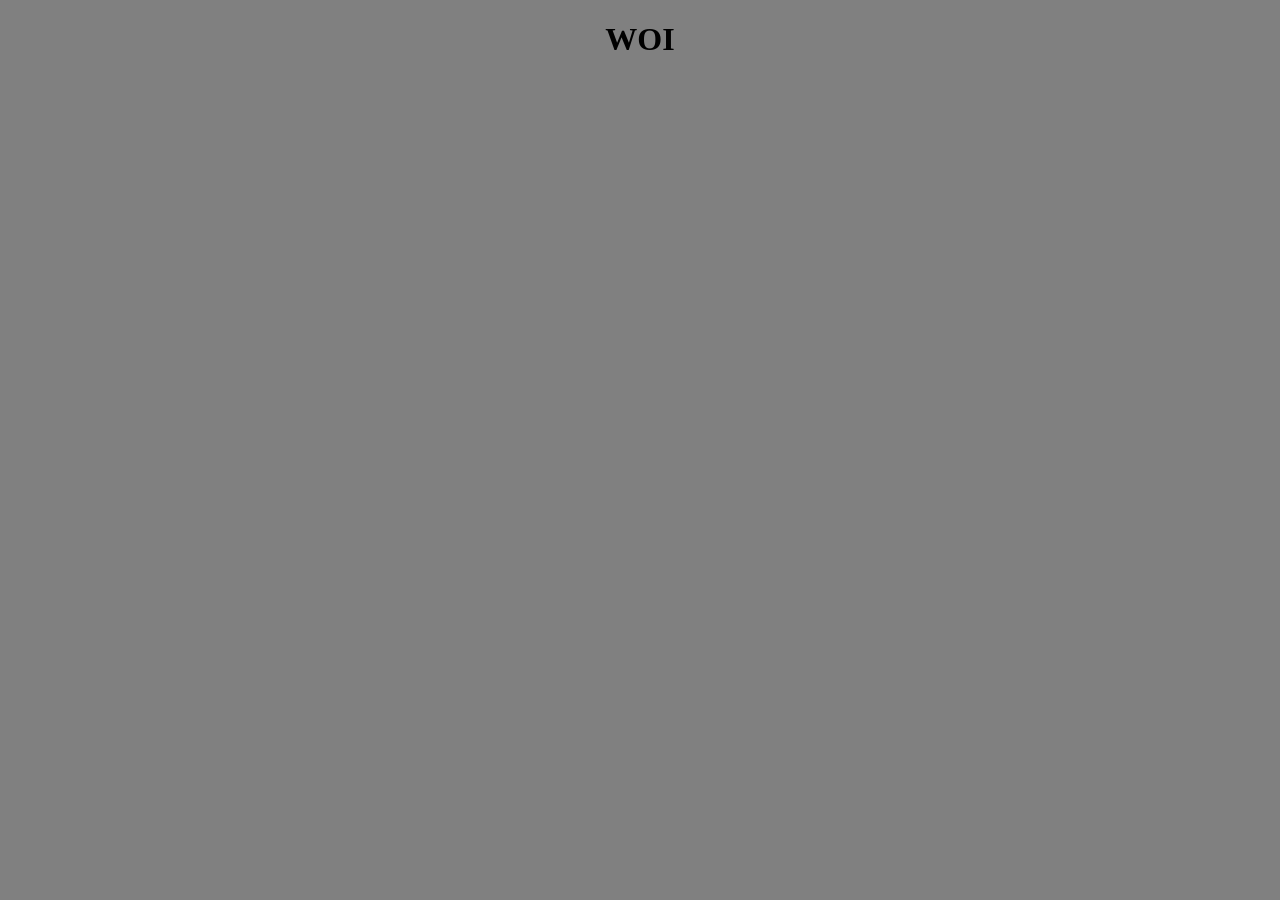
==== index.html @ d5051e09 "Pertama" ====
<!DOCTYPE html>
<html lang="en">
<head>
    <meta charset="UTF-8">
    <meta name="viewport" content="width=device-width, initial-scale=1.0">
    <title>Go-Blog</title>
    <link rel="stylesheet" type="text/css" href="style.css">
</head>
<body>
    <h1>WOI</h1>
</body>
</html>
---- style.css ----
body{
    background-color: grey;
    text-align: center;
}
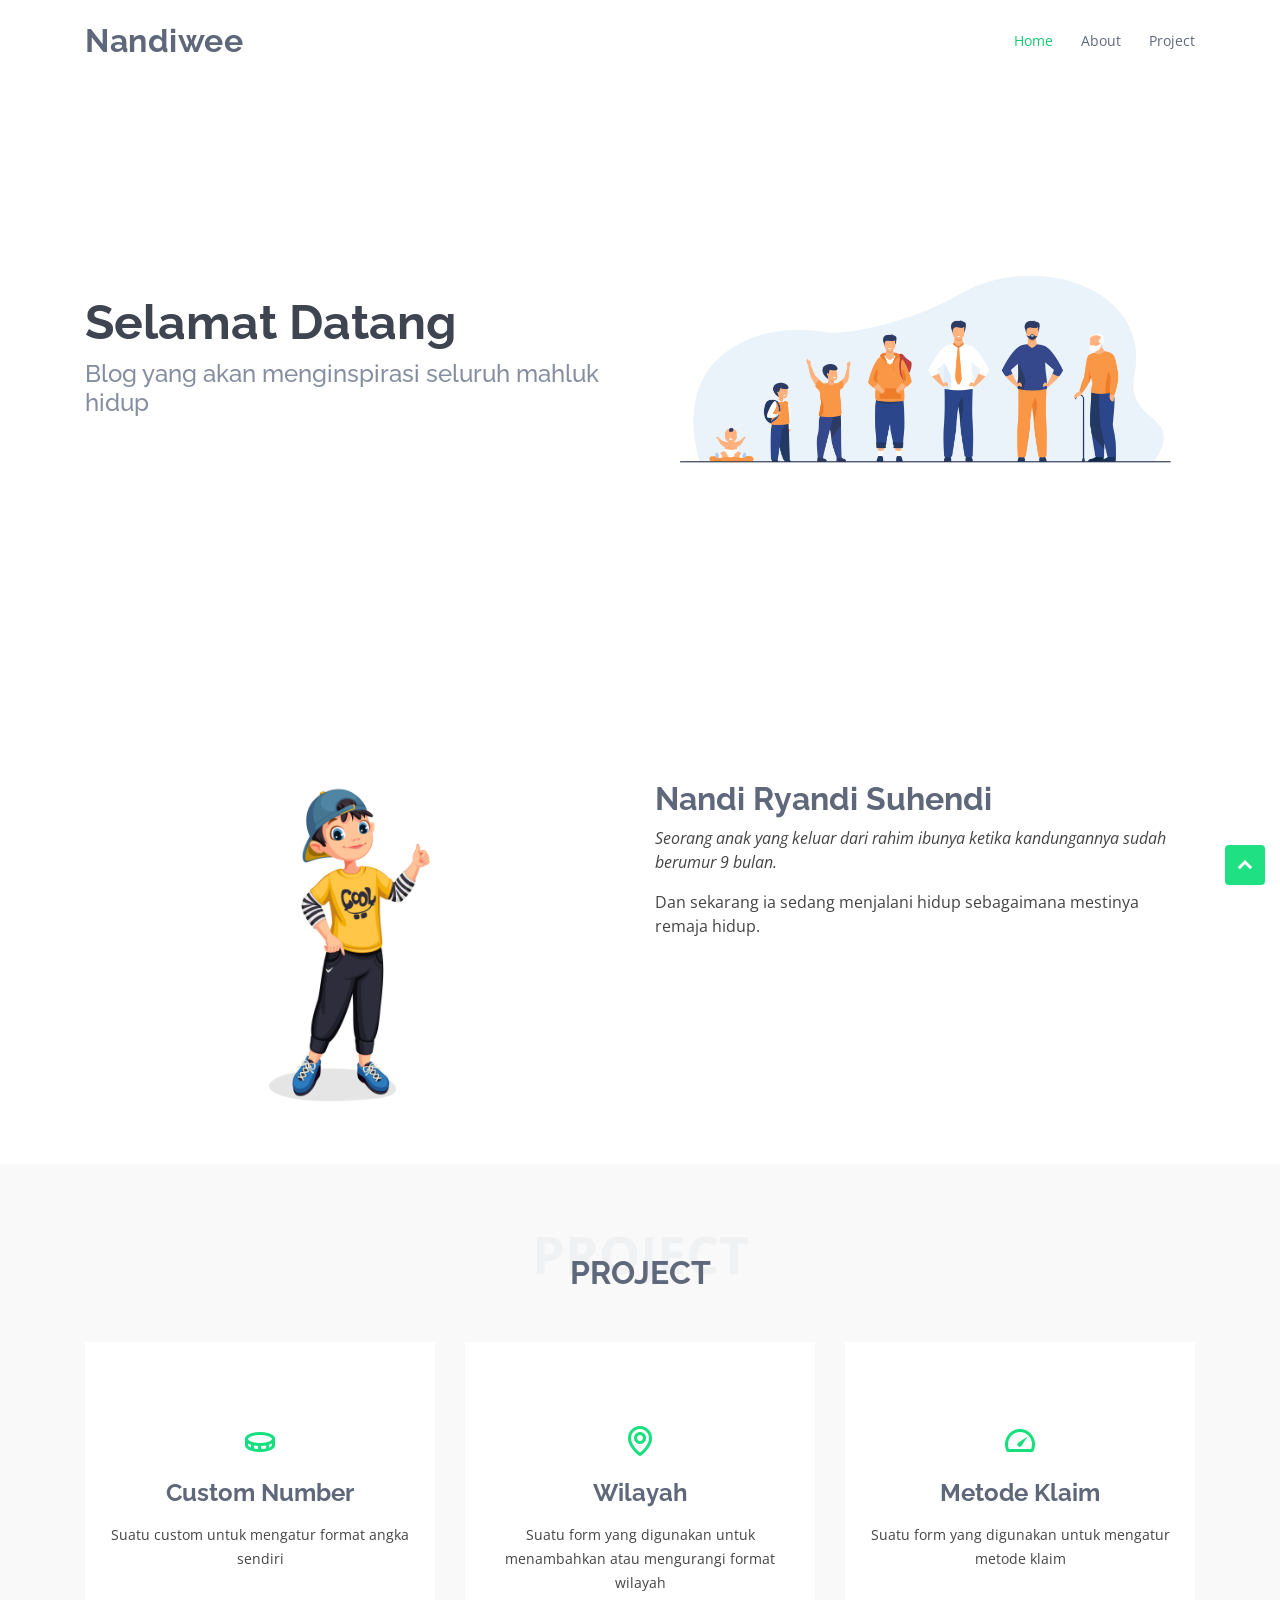
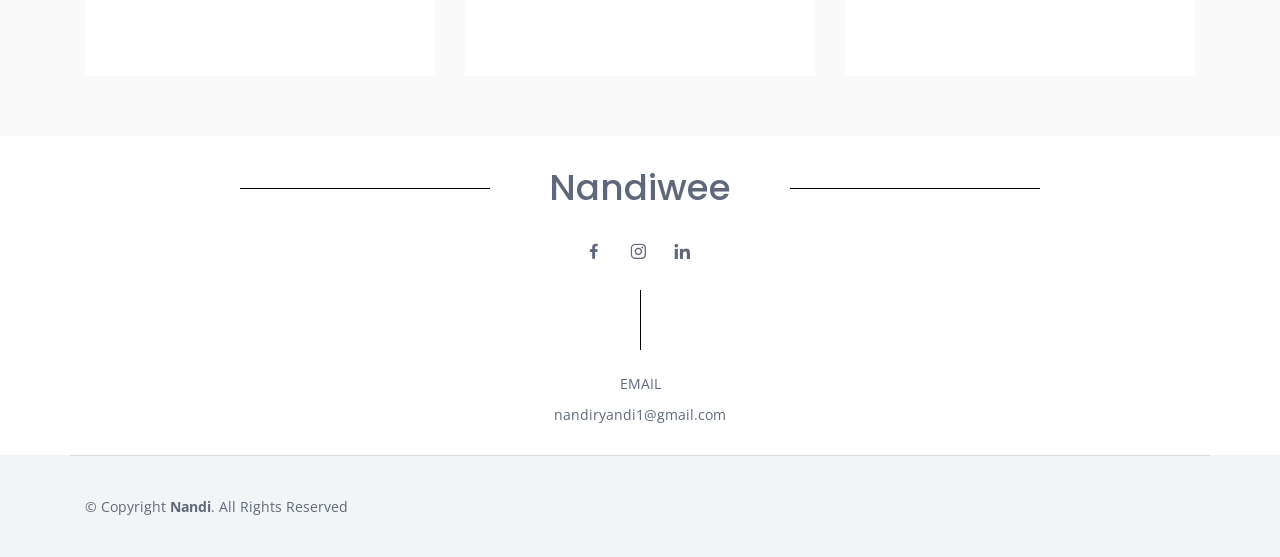
==== commit bdef9c88: "update" ====
--- a/index.html
+++ b/index.html
@@ -1,12 +1,189 @@
 <!DOCTYPE html>
 <html lang="en">
+
 <head>
-    <meta charset="UTF-8">
-    <meta name="viewport" content="width=device-width, initial-scale=1.0">
-    <title>Go-Blog</title>
-    <link rel="stylesheet" type="text/css" href="style.css">
+  <meta charset="utf-8">
+  <meta content="width=device-width, initial-scale=1.0" name="viewport">
+
+  <title>Blog - Index</title>
+  <meta content="" name="descriptison">
+  <meta content="" name="keywords">
+
+  <!-- Icon -->
+  <link href="assets/img/blog.png" rel="icon">
+  <link href="assets/img/blog.png" rel="blog">
+
+  <!-- Google Fonts -->
+  <link href="https://fonts.googleapis.com/css?family=Open+Sans:300,300i,400,400i,600,600i,700,700i|Raleway:300,300i,400,400i,500,500i,600,600i,700,700i|Poppins:300,300i,400,400i,500,500i,600,600i,700,700i" rel="stylesheet">
+
+  <!-- Vendor CSS Files -->
+  <link href="assets/vendor/bootstrap/css/bootstrap.min.css" rel="stylesheet">
+  <link href="assets/vendor/icofont/icofont.min.css" rel="stylesheet">
+  <link href="assets/vendor/boxicons/css/boxicons.min.css" rel="stylesheet">
+  <link href="assets/vendor/venobox/venobox.css" rel="stylesheet">
+  <link href="assets/vendor/owl.carousel/assets/owl.carousel.min.css" rel="stylesheet">
+
+  <!-- Template Main CSS File -->
+  <link href="assets/css/style.css" rel="stylesheet">
+
 </head>
+
 <body>
-    <h1>WOI</h1>
+
+  <!-- ======= Header ======= -->
+  <header id="header" class="fixed-top">
+    <div class="container d-flex align-items-center">
+
+      <h1 class="logo mr-auto"><a href="index.html">Nandiwee</a></h1>
+
+      <nav class="nav-menu d-none d-lg-block">
+        <ul>
+          <li class="active"><a href="index.html">Home</a></li>
+          <li><a href="#about">About</a></li>
+          <li><a href="#services">Project</a></li>
+
+        </ul>
+      </nav><!-- .nav-menu -->
+
+    </div>
+  </header><!-- End Header -->
+
+  <!-- ======= Hero Section ======= -->
+  <section id="hero" class="d-flex align-items-center">
+
+    <div class="container">
+      <div class="row">
+        <div class="col-lg-6 pt-5 pt-lg-0 order-2 order-lg-1 d-flex flex-column justify-content-center">
+          <h1>Selamat Datang</h1>
+          <h2>Blog yang akan menginspirasi seluruh mahluk hidup</h2>
+        </div>
+        <div class="col-lg-6 order-1 order-lg-2 hero-img">
+          <img src="assets/img/kita.jpg" class="img-fluid animated" alt="">
+        </div>
+      </div>
+    </div>
+
+  </section><!-- End Hero -->
+
+  <main id="main">
+
+    <!-- ======= About Section ======= -->
+    <section id="about" class="about">
+      <div class="container">
+
+        <div class="row">
+          <div class="col-lg-6">
+            <img src="assets/img/org.jpg" class="img-fluid" alt="">
+          </div>
+          <div class="col-lg-6 pt-4 pt-lg-0 content">
+            <h3>Nandi Ryandi Suhendi</h3>
+            <p class="font-italic">
+              Seorang anak yang keluar dari rahim ibunya ketika kandungannya sudah berumur 9 bulan.
+            </p>
+            <p>
+              Dan sekarang ia sedang menjalani hidup sebagaimana mestinya remaja hidup.
+            </p>
+          </div>
+        </div>
+
+      </div>
+    </section><!-- End About Section -->
+
+    <!-- ======= Project Section ======= -->
+    <section id="services" class="services section-bg">
+      <div class="container">
+
+        <div class="section-title">
+          <span>Project</span>
+          <h2>Project</h2>
+        </div>
+
+        <div class="row">
+          <div class="col-lg-4 col-md-6 d-flex align-items-stretch">
+            <div class="icon-box">
+              <div class="icon"><i class="bx bx-coin"></i></div>
+              <h4><a href="project/CustomNumber.html">Custom Number</a></h4>
+              <p>Suatu custom untuk mengatur format angka sendiri</p>
+            </div>
+          </div>
+
+          <div class="col-lg-4 col-md-6 d-flex align-items-stretch mt-4 mt-md-0">
+            <div class="icon-box">
+              <div class="icon"><i class="bx bx-map"></i></div>
+              <h4><a href="project/Wilayah.html">Wilayah</a></h4>
+              <p>Suatu form yang digunakan untuk menambahkan atau mengurangi format wilayah</p>
+            </div>
+          </div>
+
+          <div class="col-lg-4 col-md-6 d-flex align-items-stretch mt-4 mt-lg-0">
+            <div class="icon-box">
+              <div class="icon"><i class="bx bx-tachometer"></i></div>
+              <h4><a href="project/MetodeKlaim.html">Metode Klaim</a></h4>
+              <p>Suatu form yang digunakan untuk mengatur metode klaim</p>
+            </div>
+          </div>
+
+        </div>
+
+      </div>
+    </section><!-- End Project Section -->
+
+   
+
+  </main><!-- End #main -->
+
+  <!-- ======= Footer ======= -->
+  <footer id="footer">
+    <div class="footer-top">
+
+      <div class="container">
+
+        <div class="row  justify-content-center">
+          <div class="col-lg-6">
+            <div class="pembungkus">
+              <h3>Nandiwee</h3>
+            </div>
+          </div>
+        </div>
+
+        <div class="social-links">
+          <a href="https://www.facebook.com/nandi.ryandi1/" target="_blank" class="facebook"><i class="bx bxl-facebook"></i></a>
+          <a href="https://www.instagram.com/nndrynd_/" target="_blank" class="instagram"><i class="bx bxl-instagram"></i></a>
+          <a href="https://www.linkedin.com/in/nandi-ryandi1/" target="_blank" class="linkedin"><i class="bx bxl-linkedin"></i></a>
+        </div>
+
+        <center><div class="vertikal"></div></center>
+
+        <center>
+          <p>EMAIL</p>
+          <p>nandiryandi1@gmail.com</p>
+        </center>
+      </div>
+    </div>
+
+    <div class="container footer-bottom clearfix">
+      <div class="copyright">
+        &copy; Copyright <strong><span>Nandi</span></strong>. All Rights Reserved
+      </div>
+    </div>
+  </footer><!-- End Footer -->
+
+  <a href="#" class="back-to-top"><i class="icofont-simple-up"></i></a>
+
+  <!-- Vendor JS Files -->
+  <script src="assets/vendor/jquery/jquery.min.js"></script>
+  <script src="assets/vendor/bootstrap/js/bootstrap.bundle.min.js"></script>
+  <script src="assets/vendor/jquery.easing/jquery.easing.min.js"></script>
+  <script src="assets/vendor/php-email-form/validate.js"></script>
+  <script src="assets/vendor/waypoints/jquery.waypoints.min.js"></script>
+  <script src="assets/vendor/counterup/counterup.min.js"></script>
+  <script src="assets/vendor/isotope-layout/isotope.pkgd.min.js"></script>
+  <script src="assets/vendor/venobox/venobox.min.js"></script>
+  <script src="assets/vendor/owl.carousel/owl.carousel.min.js"></script>
+
+  <!-- Template Main JS File -->
+  <script src="assets/js/main.js"></script>
+
 </body>
+
 </html>
--- a/assets/vendor/venobox/venobox.css
+++ b/assets/vendor/venobox/venobox.css
@@ -0,0 +1,250 @@
+/* ------ venobox.css --------*/
+.vbox-overlay *, .vbox-overlay *:before, .vbox-overlay *:after{
+    -webkit-backface-visibility: hidden;
+    -webkit-box-sizing:border-box;
+    -moz-box-sizing:border-box;
+    box-sizing:border-box;
+}
+.vbox-overlay * { 
+    -webkit-backface-visibility: visible;
+    backface-visibility: visible;
+}
+.vbox-overlay{
+    display: -webkit-flex;
+    display: flex;
+    -webkit-flex-direction: column;
+    flex-direction: column;
+    -webkit-justify-content: center;
+    justify-content: center;
+    -webkit-align-items: center;
+    align-items: center;
+    position: fixed;
+    left: 0;
+    top: 0;
+    bottom: 0;
+    right: 0;
+    z-index: 999999;
+}
+
+/* ----- navigation ----- */
+.vbox-title{
+    width: 100%;
+    height: 40px;
+    float: left;
+    text-align: center;
+    line-height: 28px;
+    font-size: 12px;
+    padding: 6px 50px;
+    overflow: hidden;
+    position: fixed;
+    display: none;
+    left: 0;
+    z-index: 89;
+}
+.vbox-close{
+    cursor: pointer;
+    position: fixed;
+    top: -1px;
+    right: 0;
+    width: 50px;
+    height: 40px;
+    padding: 6px;
+    display: block;
+    background-position:10px center;
+    overflow: hidden;
+    font-size: 24px;
+    line-height: 1;
+    text-align: center;
+    z-index: 99;
+}
+.vbox-left{
+    cursor: pointer;
+    position: fixed;
+    left: 0;
+    height: 40px;
+    overflow: hidden;
+    line-height: 28px;
+    font-size: 12px;
+    z-index: 99;
+    display: flex;
+    align-items:center;
+}
+.vbox-num{
+    display: inline-block;
+    margin: 6px 0 6px 15px;
+}
+/* ----- Social share ----- */
+.vbox-share{
+    line-height: 28px;
+    font-size: 12px;
+    overflow: hidden;
+    position: fixed;
+    left: 0;
+    z-index: 98;
+    display: flex;
+    align-items:center;
+    justify-content: center;
+    width: 100%;
+    text-align: center;
+}
+.vbox-share svg{
+    max-height: 28px;
+    width: 28px;
+    z-index: 10;
+    margin-left: 12px;
+    margin-top: 6px;
+    margin-bottom: 6px;
+    vertical-align: middle;
+}
+
+
+/* ----- navigation ARROWS ----- */
+.vbox-next, .vbox-prev{
+    position: fixed;
+    top: 50%;
+    margin-top: -15px;
+    overflow: hidden;
+    cursor: pointer;
+    display: block;
+    width: 45px;
+    height: 45px;
+    z-index: 99;
+}
+.vbox-next span, .vbox-prev span{
+    position: relative;
+    width: 20px;
+    height: 20px;
+    border: 2px solid transparent;
+    border-top-color: #B6B6B6;
+    border-right-color: #B6B6B6;
+    text-indent: -100px;
+    position: absolute;
+    top: 8px;
+    display: block;
+}
+.vbox-prev{
+    left: 15px;
+}
+.vbox-next{
+    right: 15px;
+}
+.vbox-prev span{
+    left: 10px;
+    -ms-transform: rotate(-135deg);
+    -webkit-transform: rotate(-135deg);
+    transform: rotate(-135deg);
+}
+.vbox-next span{
+    -ms-transform: rotate(45deg);
+    -webkit-transform: rotate(45deg);
+    transform: rotate(45deg);
+    right: 10px;
+}
+/* ------- inline window ------ */
+.vbox-inline{
+    width: 420px;
+    height: 315px;
+    height: 70vh;
+    padding: 10px;
+    background: #fff;
+    margin: 0 auto;
+    overflow: auto;
+    text-align: left;
+}
+/* ------- Video & iFrames window ------ */
+.venoframe{
+    max-width: 100%;
+    width: 100%;
+    border: none;
+    width: 100%;
+    height: 260px;
+    height: 70vh;
+}
+.venoframe.vbvid{
+    height: 260px;
+}
+@media (min-width: 768px) {
+    .venoframe, .vbox-inline{
+        width: 90%;
+        height: 360px;
+        height: 70vh;
+    }
+    .venoframe.vbvid{
+        width: 640px;
+        height: 360px;
+    }
+}
+@media (min-width: 992px) {
+    .venoframe, .vbox-inline{
+        max-width: 1200px;
+        width: 80%;
+        height: 540px;
+        height: 70vh;
+    }
+    .venoframe.vbvid{
+        width: 960px;
+        height: 540px;
+    }
+}
+/* 
+Please do NOT edit this part! 
+or at least read this note: http://i.imgur.com/7C0ws9e.gif
+*/
+.vbox-open{
+    overflow: hidden;
+}
+.vbox-container{
+    position: absolute;
+    left: 0;
+    right: 0;
+    top: 0;
+    bottom: 0;
+    overflow-x: hidden;
+    overflow-y: scroll;
+    overflow-scrolling: touch;
+    -webkit-overflow-scrolling: touch;
+    z-index: 20;
+    max-height: 100%;
+
+}
+
+.vbox-content{
+    text-align: center;
+    float: left;
+    width: 100%;
+    position: relative;
+    overflow: hidden;
+    padding: 20px 4%;
+}
+.vbox-container img{
+    max-width: 100%;
+    height: auto;
+}
+.vbox-figlio{
+    box-shadow: 0 0 12px rgba(0,0,0,0.19), 0 6px 6px rgba(0,0,0,0.23);
+    max-width: 100%;
+    text-align: initial;
+}
+img.vbox-figlio{
+    -webkit-user-select: none;
+-khtml-user-select: none;
+-moz-user-select: none;
+-o-user-select: none;
+user-select: none;
+}
+.vbox-content.swipe-left{
+    margin-left: -200px !important;
+}
+.vbox-content.swipe-right{
+    margin-left: 200px !important;
+}
+.vbox-animated{
+    webkit-transition: margin 300ms ease-out;
+    transition: margin 300ms ease-out;
+}
+
+/* ---------- preloader ----------
+ * SPINKIT 
+ * http://tobiasahlin.com/spinkit/
+-------------------------------- */
+.sk-double-bounce,.sk-rotating-plane{width:40px;height:40px;margin:40px auto}.sk-rotating-plane{background-color:#333;-webkit-animation:sk-rotatePlane 1.2s infinite ease-in-out;animation:sk-rotatePlane 1.2s infinite ease-in-out}@-webkit-keyframes sk-rotatePlane{0%{-webkit-transform:perspective(120px) rotateX(0) rotateY(0);transform:perspective(120px) rotateX(0) rotateY(0)}50%{-webkit-transform:perspective(120px) rotateX(-180.1deg) rotateY(0);transform:perspective(120px) rotateX(-180.1deg) rotateY(0)}100%{-webkit-transform:perspective(120px) rotateX(-180deg) rotateY(-179.9deg);transform:perspective(120px) rotateX(-180deg) rotateY(-179.9deg)}}@keyframes sk-rotatePlane{0%{-webkit-transform:perspective(120px) rotateX(0) rotateY(0);transform:perspective(120px) rotateX(0) rotateY(0)}50%{-webkit-transform:perspective(120px) rotateX(-180.1deg) rotateY(0);transform:perspective(120px) rotateX(-180.1deg) rotateY(0)}100%{-webkit-transform:perspective(120px) rotateX(-180deg) rotateY(-179.9deg);transform:perspective(120px) rotateX(-180deg) rotateY(-179.9deg)}}.sk-double-bounce{position:relative}.sk-double-bounce .sk-child{width:100%;height:100%;border-radius:50%;background-color:#333;opacity:.6;position:absolute;top:0;left:0;-webkit-animation:sk-doubleBounce 2s infinite ease-in-out;animation:sk-doubleBounce 2s infinite ease-in-out}.sk-chasing-dots .sk-child,.sk-spinner-pulse,.sk-three-bounce .sk-child{background-color:#333;border-radius:100%}.sk-double-bounce .sk-double-bounce2{-webkit-animation-delay:-1s;animation-delay:-1s}@-webkit-keyframes sk-doubleBounce{0%,100%{-webkit-transform:scale(0);transform:scale(0)}50%{-webkit-transform:scale(1);transform:scale(1)}}@keyframes sk-doubleBounce{0%,100%{-webkit-transform:scale(0);transform:scale(0)}50%{-webkit-transform:scale(1);transform:scale(1)}}.sk-wave{margin:40px auto;width:50px;height:40px;text-align:center;font-size:10px}.sk-wave .sk-rect{background-color:#333;height:100%;width:6px;display:inline-block;-webkit-animation:sk-waveStretchDelay 1.2s infinite ease-in-out;animation:sk-waveStretchDelay 1.2s infinite ease-in-out}.sk-wave .sk-rect1{-webkit-animation-delay:-1.2s;animation-delay:-1.2s}.sk-wave .sk-rect2{-webkit-animation-delay:-1.1s;animation-delay:-1.1s}.sk-wave .sk-rect3{-webkit-animation-delay:-1s;animation-delay:-1s}.sk-wave .sk-rect4{-webkit-animation-delay:-.9s;animation-delay:-.9s}.sk-wave .sk-rect5{-webkit-animation-delay:-.8s;animation-delay:-.8s}@-webkit-keyframes sk-waveStretchDelay{0%,100%,40%{-webkit-transform:scaleY(.4);transform:scaleY(.4)}20%{-webkit-transform:scaleY(1);transform:scaleY(1)}}@keyframes sk-waveStretchDelay{0%,100%,40%{-webkit-transform:scaleY(.4);transform:scaleY(.4)}20%{-webkit-transform:scaleY(1);transform:scaleY(1)}}.sk-wandering-cubes{margin:40px auto;width:40px;height:40px;position:relative}.sk-wandering-cubes .sk-cube{background-color:#333;width:10px;height:10px;position:absolute;top:0;left:0;-webkit-animation:sk-wanderingCube 1.8s ease-in-out -1.8s infinite both;animation:sk-wanderingCube 1.8s ease-in-out -1.8s infinite both}.sk-chasing-dots,.sk-spinner-pulse{width:40px;height:40px;margin:40px auto}.sk-wandering-cubes .sk-cube2{-webkit-animation-delay:-.9s;animation-delay:-.9s}@-webkit-keyframes sk-wanderingCube{0%{-webkit-transform:rotate(0);transform:rotate(0)}25%{-webkit-transform:translateX(30px) rotate(-90deg) scale(.5);transform:translateX(30px) rotate(-90deg) scale(.5)}50%{-webkit-transform:translateX(30px) translateY(30px) rotate(-179deg);transform:translateX(30px) translateY(30px) rotate(-179deg)}50.1%{-webkit-transform:translateX(30px) translateY(30px) rotate(-180deg);transform:translateX(30px) translateY(30px) rotate(-180deg)}75%{-webkit-transform:translateX(0) translateY(30px) rotate(-270deg) scale(.5);transform:translateX(0) translateY(30px) rotate(-270deg) scale(.5)}100%{-webkit-transform:rotate(-360deg);transform:rotate(-360deg)}}@keyframes sk-wanderingCube{0%{-webkit-transform:rotate(0);transform:rotate(0)}25%{-webkit-transform:translateX(30px) rotate(-90deg) scale(.5);transform:translateX(30px) rotate(-90deg) scale(.5)}50%{-webkit-transform:translateX(30px) translateY(30px) rotate(-179deg);transform:translateX(30px) translateY(30px) rotate(-179deg)}50.1%{-webkit-transform:translateX(30px) translateY(30px) rotate(-180deg);transform:translateX(30px) translateY(30px) rotate(-180deg)}75%{-webkit-transform:translateX(0) translateY(30px) rotate(-270deg) scale(.5);transform:translateX(0) translateY(30px) rotate(-270deg) scale(.5)}100%{-webkit-transform:rotate(-360deg);transform:rotate(-360deg)}}.sk-spinner-pulse{-webkit-animation:sk-pulseScaleOut 1s infinite ease-in-out;animation:sk-pulseScaleOut 1s infinite ease-in-out}@-webkit-keyframes sk-pulseScaleOut{0%{-webkit-transform:scale(0);transform:scale(0)}100%{-webkit-transform:scale(1);transform:scale(1);opacity:0}}@keyframes sk-pulseScaleOut{0%{-webkit-transform:scale(0);transform:scale(0)}100%{-webkit-transform:scale(1);transform:scale(1);opacity:0}}.sk-chasing-dots{position:relative;text-align:center;-webkit-animation:sk-chasingDotsRotate 2s infinite linear;animation:sk-chasingDotsRotate 2s infinite linear}.sk-chasing-dots .sk-child{width:60%;height:60%;display:inline-block;position:absolute;top:0;-webkit-animation:sk-chasingDotsBounce 2s infinite ease-in-out;animation:sk-chasingDotsBounce 2s infinite ease-in-out}.sk-chasing-dots .sk-dot2{top:auto;bottom:0;-webkit-animation-delay:-1s;animation-delay:-1s}@-webkit-keyframes sk-chasingDotsRotate{100%{-webkit-transform:rotate(360deg);transform:rotate(360deg)}}@keyframes sk-chasingDotsRotate{100%{-webkit-transform:rotate(360deg);transform:rotate(360deg)}}@-webkit-keyframes sk-chasingDotsBounce{0%,100%{-webkit-transform:scale(0);transform:scale(0)}50%{-webkit-transform:scale(1);transform:scale(1)}}@keyframes sk-chasingDotsBounce{0%,100%{-webkit-transform:scale(0);transform:scale(0)}50%{-webkit-transform:scale(1);transform:scale(1)}}.sk-three-bounce{margin:40px auto;width:80px;text-align:center}.sk-three-bounce .sk-child{width:20px;height:20px;display:inline-block;-webkit-animation:sk-three-bounce 1.4s ease-in-out 0s infinite both;animation:sk-three-bounce 1.4s ease-in-out 0s infinite both}.sk-circle .sk-child:before,.sk-fading-circle .sk-circle:before{display:block;border-radius:100%;content:'';background-color:#333}.sk-three-bounce .sk-bounce1{-webkit-animation-delay:-.32s;animation-delay:-.32s}.sk-three-bounce .sk-bounce2{-webkit-animation-delay:-.16s;animation-delay:-.16s}@-webkit-keyframes sk-three-bounce{0%,100%,80%{-webkit-transform:scale(0);transform:scale(0)}40%{-webkit-transform:scale(1);transform:scale(1)}}@keyframes sk-three-bounce{0%,100%,80%{-webkit-transform:scale(0);transform:scale(0)}40%{-webkit-transform:scale(1);transform:scale(1)}}.sk-circle{margin:40px auto;width:40px;height:40px;position:relative}.sk-circle .sk-child{width:100%;height:100%;position:absolute;left:0;top:0}.sk-circle .sk-child:before{margin:0 auto;width:15%;height:15%;-webkit-animation:sk-circleBounceDelay 1.2s infinite ease-in-out both;animation:sk-circleBounceDelay 1.2s infinite ease-in-out both}.sk-circle .sk-circle2{-webkit-transform:rotate(30deg);-ms-transform:rotate(30deg);transform:rotate(30deg)}.sk-circle .sk-circle3{-webkit-transform:rotate(60deg);-ms-transform:rotate(60deg);transform:rotate(60deg)}.sk-circle .sk-circle4{-webkit-transform:rotate(90deg);-ms-transform:rotate(90deg);transform:rotate(90deg)}.sk-circle .sk-circle5{-webkit-transform:rotate(120deg);-ms-transform:rotate(120deg);transform:rotate(120deg)}.sk-circle .sk-circle6{-webkit-transform:rotate(150deg);-ms-transform:rotate(150deg);transform:rotate(150deg)}.sk-circle .sk-circle7{-webkit-transform:rotate(180deg);-ms-transform:rotate(180deg);transform:rotate(180deg)}.sk-circle .sk-circle8{-webkit-transform:rotate(210deg);-ms-transform:rotate(210deg);transform:rotate(210deg)}.sk-circle .sk-circle9{-webkit-transform:rotate(240deg);-ms-transform:rotate(240deg);transform:rotate(240deg)}.sk-circle .sk-circle10{-webkit-transform:rotate(270deg);-ms-transform:rotate(270deg);transform:rotate(270deg)}.sk-circle .sk-circle11{-webkit-transform:rotate(300deg);-ms-transform:rotate(300deg);transform:rotate(300deg)}.sk-circle .sk-circle12{-webkit-transform:rotate(330deg);-ms-transform:rotate(330deg);transform:rotate(330deg)}.sk-circle .sk-circle2:before{-webkit-animation-delay:-1.1s;animation-delay:-1.1s}.sk-circle .sk-circle3:before{-webkit-animation-delay:-1s;animation-delay:-1s}.sk-circle .sk-circle4:before{-webkit-animation-delay:-.9s;animation-delay:-.9s}.sk-circle .sk-circle5:before{-webkit-animation-delay:-.8s;animation-delay:-.8s}.sk-circle .sk-circle6:before{-webkit-animation-delay:-.7s;animation-delay:-.7s}.sk-circle .sk-circle7:before{-webkit-animation-delay:-.6s;animation-delay:-.6s}.sk-circle .sk-circle8:before{-webkit-animation-delay:-.5s;animation-delay:-.5s}.sk-circle .sk-circle9:before{-webkit-animation-delay:-.4s;animation-delay:-.4s}.sk-circle .sk-circle10:before{-webkit-animation-delay:-.3s;animation-delay:-.3s}.sk-circle .sk-circle11:before{-webkit-animation-delay:-.2s;animation-delay:-.2s}.sk-circle .sk-circle12:before{-webkit-animation-delay:-.1s;animation-delay:-.1s}@-webkit-keyframes sk-circleBounceDelay{0%,100%,80%{-webkit-transform:scale(0);transform:scale(0)}40%{-webkit-transform:scale(1);transform:scale(1)}}@keyframes sk-circleBounceDelay{0%,100%,80%{-webkit-transform:scale(0);transform:scale(0)}40%{-webkit-transform:scale(1);transform:scale(1)}}.sk-cube-grid{width:40px;height:40px;margin:40px auto}.sk-cube-grid .sk-cube{width:33.33%;height:33.33%;background-color:#333;float:left;-webkit-animation:sk-cubeGridScaleDelay 1.3s infinite ease-in-out;animation:sk-cubeGridScaleDelay 1.3s infinite ease-in-out}.sk-cube-grid .sk-cube1{-webkit-animation-delay:.2s;animation-delay:.2s}.sk-cube-grid .sk-cube2{-webkit-animation-delay:.3s;animation-delay:.3s}.sk-cube-grid .sk-cube3{-webkit-animation-delay:.4s;animation-delay:.4s}.sk-cube-grid .sk-cube4{-webkit-animation-delay:.1s;animation-delay:.1s}.sk-cube-grid .sk-cube5{-webkit-animation-delay:.2s;animation-delay:.2s}.sk-cube-grid .sk-cube6{-webkit-animation-delay:.3s;animation-delay:.3s}.sk-cube-grid .sk-cube7{-webkit-animation-delay:0ms;animation-delay:0ms}.sk-cube-grid .sk-cube8{-webkit-animation-delay:.1s;animation-delay:.1s}.sk-cube-grid .sk-cube9{-webkit-animation-delay:.2s;animation-delay:.2s}@-webkit-keyframes sk-cubeGridScaleDelay{0%,100%,70%{-webkit-transform:scale3D(1,1,1);transform:scale3D(1,1,1)}35%{-webkit-transform:scale3D(0,0,1);transform:scale3D(0,0,1)}}@keyframes sk-cubeGridScaleDelay{0%,100%,70%{-webkit-transform:scale3D(1,1,1);transform:scale3D(1,1,1)}35%{-webkit-transform:scale3D(0,0,1);transform:scale3D(0,0,1)}}.sk-fading-circle{margin:40px auto;width:40px;height:40px;position:relative}.sk-fading-circle .sk-circle{width:100%;height:100%;position:absolute;left:0;top:0}.sk-fading-circle .sk-circle:before{margin:0 auto;width:15%;height:15%;-webkit-animation:sk-circleFadeDelay 1.2s infinite ease-in-out both;animation:sk-circleFadeDelay 1.2s infinite ease-in-out both}.sk-fading-circle .sk-circle2{-webkit-transform:rotate(30deg);-ms-transform:rotate(30deg);transform:rotate(30deg)}.sk-fading-circle .sk-circle3{-webkit-transform:rotate(60deg);-ms-transform:rotate(60deg);transform:rotate(60deg)}.sk-fading-circle .sk-circle4{-webkit-transform:rotate(90deg);-ms-transform:rotate(90deg);transform:rotate(90deg)}.sk-fading-circle .sk-circle5{-webkit-transform:rotate(120deg);-ms-transform:rotate(120deg);transform:rotate(120deg)}.sk-fading-circle .sk-circle6{-webkit-transform:rotate(150deg);-ms-transform:rotate(150deg);transform:rotate(150deg)}.sk-fading-circle .sk-circle7{-webkit-transform:rotate(180deg);-ms-transform:rotate(180deg);transform:rotate(180deg)}.sk-fading-circle .sk-circle8{-webkit-transform:rotate(210deg);-ms-transform:rotate(210deg);transform:rotate(210deg)}.sk-fading-circle .sk-circle9{-webkit-transform:rotate(240deg);-ms-transform:rotate(240deg);transform:rotate(240deg)}.sk-fading-circle .sk-circle10{-webkit-transform:rotate(270deg);-ms-transform:rotate(270deg);transform:rotate(270deg)}.sk-fading-circle .sk-circle11{-webkit-transform:rotate(300deg);-ms-transform:rotate(300deg);transform:rotate(300deg)}.sk-fading-circle .sk-circle12{-webkit-transform:rotate(330deg);-ms-transform:rotate(330deg);transform:rotate(330deg)}.sk-fading-circle .sk-circle2:before{-webkit-animation-delay:-1.1s;animation-delay:-1.1s}.sk-fading-circle .sk-circle3:before{-webkit-animation-delay:-1s;animation-delay:-1s}.sk-fading-circle .sk-circle4:before{-webkit-animation-delay:-.9s;animation-delay:-.9s}.sk-fading-circle .sk-circle5:before{-webkit-animation-delay:-.8s;animation-delay:-.8s}.sk-fading-circle .sk-circle6:before{-webkit-animation-delay:-.7s;animation-delay:-.7s}.sk-fading-circle .sk-circle7:before{-webkit-animation-delay:-.6s;animation-delay:-.6s}.sk-fading-circle .sk-circle8:before{-webkit-animation-delay:-.5s;animation-delay:-.5s}.sk-fading-circle .sk-circle9:before{-webkit-animation-delay:-.4s;animation-delay:-.4s}.sk-fading-circle .sk-circle10:before{-webkit-animation-delay:-.3s;animation-delay:-.3s}.sk-fading-circle .sk-circle11:before{-webkit-animation-delay:-.2s;animation-delay:-.2s}.sk-fading-circle .sk-circle12:before{-webkit-animation-delay:-.1s;animation-delay:-.1s}@-webkit-keyframes sk-circleFadeDelay{0%,100%,39%{opacity:0}40%{opacity:1}}@keyframes sk-circleFadeDelay{0%,100%,39%{opacity:0}40%{opacity:1}}.sk-folding-cube{margin:40px auto;width:40px;height:40px;position:relative;-webkit-transform:rotateZ(45deg);transform:rotateZ(45deg)}.sk-folding-cube .sk-cube{float:left;width:50%;height:50%;position:relative;-webkit-transform:scale(1.1);-ms-transform:scale(1.1);transform:scale(1.1)}.sk-folding-cube .sk-cube:before{content:'';position:absolute;top:0;left:0;width:100%;height:100%;background-color:#333;-webkit-animation:sk-foldCubeAngle 2.4s infinite linear both;animation:sk-foldCubeAngle 2.4s infinite linear both;-webkit-transform-origin:100% 100%;-ms-transform-origin:100% 100%;transform-origin:100% 100%}.sk-folding-cube .sk-cube2{-webkit-transform:scale(1.1) rotateZ(90deg);transform:scale(1.1) rotateZ(90deg)}.sk-folding-cube .sk-cube3{-webkit-transform:scale(1.1) rotateZ(180deg);transform:scale(1.1) rotateZ(180deg)}.sk-folding-cube .sk-cube4{-webkit-transform:scale(1.1) rotateZ(270deg);transform:scale(1.1) rotateZ(270deg)}.sk-folding-cube .sk-cube2:before{-webkit-animation-delay:.3s;animation-delay:.3s}.sk-folding-cube .sk-cube3:before{-webkit-animation-delay:.6s;animation-delay:.6s}.sk-folding-cube .sk-cube4:before{-webkit-animation-delay:.9s;animation-delay:.9s}@-webkit-keyframes sk-foldCubeAngle{0%,10%{-webkit-transform:perspective(140px) rotateX(-180deg);transform:perspective(140px) rotateX(-180deg);opacity:0}25%,75%{-webkit-transform:perspective(140px) rotateX(0);transform:perspective(140px) rotateX(0);opacity:1}100%,90%{-webkit-transform:perspective(140px) rotateY(180deg);transform:perspective(140px) rotateY(180deg);opacity:0}}@keyframes sk-foldCubeAngle{0%,10%{-webkit-transform:perspective(140px) rotateX(-180deg);transform:perspective(140px) rotateX(-180deg);opacity:0}25%,75%{-webkit-transform:perspective(140px) rotateX(0);transform:perspective(140px) rotateX(0);opacity:1}100%,90%{-webkit-transform:perspective(140px) rotateY(180deg);transform:perspective(140px) rotateY(180deg);opacity:0}}
--- a/assets/css/style.css
+++ b/assets/css/style.css
@@ -0,0 +1,1414 @@
+
+/*--------------------------------------------------------------
+# General
+--------------------------------------------------------------*/
+body {
+  font-family: "Open Sans", sans-serif;
+  color: #444444;
+}
+
+a {
+  color: #14c871;
+}
+
+a:hover {
+  color: #206bfb;
+  text-decoration: none;
+}
+
+h1, h2, h3, h4, h5, h6 {
+  font-family: "Raleway", sans-serif;
+}
+
+/*--------------------------------------------------------------
+# Back to top button
+--------------------------------------------------------------*/
+.back-to-top {
+  position: fixed;
+  display: none;
+  right: 15px;
+  bottom: 15px;
+  z-index: 99999;
+}
+
+.back-to-top i {
+  display: flex;
+  align-items: center;
+  justify-content: center;
+  font-size: 24px;
+  width: 40px;
+  height: 40px;
+  border-radius: 4px;
+  background: #16df7e;
+  color: #fff;
+  transition: all 0.4s;
+}
+
+.back-to-top i:hover {
+  background: #206bfb;
+  color: #fff;
+}
+
+/*--------------------------------------------------------------
+# Header
+--------------------------------------------------------------*/
+#header {
+  background: #fff;
+  transition: all 0.5s;
+  z-index: 997;
+  padding: 20px 0;
+}
+
+#header.header-scrolled {
+  box-shadow: 0px 2px 15px rgba(0, 0, 0, 0.1);
+  padding: 12px 0;
+}
+
+#header .logo {
+  font-size: 32px;
+  margin: 0;
+  padding: 0;
+  line-height: 1;
+  font-weight: 700;
+  letter-spacing: 0.5px;
+}
+
+#header .logo a {
+  color: #5f687b;
+}
+
+#header .logo img {
+  max-height: 40px;
+}
+
+@media (max-width: 991px) {
+  #header {
+    padding: 12px 0;
+  }
+}
+
+/*--------------------------------------------------------------
+# Navigation Menu
+--------------------------------------------------------------*/
+/* Desktop Navigation */
+.nav-menu ul {
+  margin: 0;
+  padding: 0;
+  list-style: none;
+}
+
+.nav-menu > ul {
+  display: flex;
+}
+
+.nav-menu > ul > li {
+  position: relative;
+  white-space: nowrap;
+  padding: 10px 0 10px 28px;
+}
+
+.nav-menu a {
+  display: block;
+  position: relative;
+  color: #5f687b;
+  transition: 0.3s;
+  font-size: 14px;
+  font-family: "Open Sans", sans-serif;
+}
+
+.nav-menu a:hover, .nav-menu .active > a, .nav-menu li:hover > a {
+  color: #14c871;
+}
+
+.nav-menu .drop-down ul {
+  display: block;
+  position: absolute;
+  left: 14px;
+  top: calc(100% + 30px);
+  z-index: 99;
+  opacity: 0;
+  visibility: hidden;
+  padding: 10px 0;
+  background: #fff;
+  box-shadow: 0px 0px 30px rgba(127, 137, 161, 0.25);
+  transition: 0.3s;
+}
+
+.nav-menu .drop-down:hover > ul {
+  opacity: 1;
+  top: 100%;
+  visibility: visible;
+}
+
+.nav-menu .drop-down li {
+  min-width: 180px;
+  position: relative;
+}
+
+.nav-menu .drop-down ul a {
+  padding: 10px 20px;
+  font-size: 14px;
+  font-weight: 500;
+  text-transform: none;
+  color: #5f687b;
+}
+
+.nav-menu .drop-down ul a:hover, .nav-menu .drop-down ul .active > a, .nav-menu .drop-down ul li:hover > a {
+  color: #14c871;
+}
+
+.nav-menu .drop-down > a:after {
+  content: "\ea99";
+  font-family: IcoFont;
+  padding-left: 5px;
+}
+
+.nav-menu .drop-down .drop-down ul {
+  top: 0;
+  left: calc(100% - 30px);
+}
+
+.nav-menu .drop-down .drop-down:hover > ul {
+  opacity: 1;
+  top: 0;
+  left: 100%;
+}
+
+.nav-menu .drop-down .drop-down > a {
+  padding-right: 35px;
+}
+
+.nav-menu .drop-down .drop-down > a:after {
+  content: "\eaa0";
+  font-family: IcoFont;
+  position: absolute;
+  right: 15px;
+}
+
+@media (max-width: 1366px) {
+  .nav-menu .drop-down .drop-down ul {
+    left: -90%;
+  }
+  .nav-menu .drop-down .drop-down:hover > ul {
+    left: -100%;
+  }
+  .nav-menu .drop-down .drop-down > a:after {
+    content: "\ea9d";
+  }
+}
+
+/* Get Startet Button */
+.get-started-btn {
+  margin-left: 25px;
+  background: #fff;
+  color: #5f687b;
+  border-radius: 4px;
+  padding: 8px 25px;
+  white-space: nowrap;
+  transition: 0.3s;
+  font-size: 14px;
+  display: inline-block;
+  border: 1px solid #cdd1d9;
+}
+
+.get-started-btn:hover {
+  background: #206bfb;
+  color: #fff;
+  border-color: #206bfb;
+}
+
+@media (max-width: 768px) {
+  .get-started-btn {
+    margin: 0 48px 0 0;
+    padding: 6px 18px;
+  }
+}
+
+/* Mobile Navigation */
+.mobile-nav-toggle {
+  position: fixed;
+  top: 16px;
+  right: 15px;
+  z-index: 9998;
+  border: 0;
+  background: none;
+  font-size: 24px;
+  transition: all 0.4s;
+  outline: none !important;
+  line-height: 1;
+  cursor: pointer;
+  text-align: right;
+}
+
+.mobile-nav-toggle i {
+  color: #5f687b;
+}
+
+.mobile-nav {
+  position: fixed;
+  top: 55px;
+  right: 15px;
+  bottom: 15px;
+  left: 15px;
+  z-index: 9999;
+  overflow-y: auto;
+  background: #fff;
+  transition: ease-in-out 0.2s;
+  opacity: 0;
+  visibility: hidden;
+  border-radius: 10px;
+  padding: 10px 0;
+}
+
+.mobile-nav * {
+  margin: 0;
+  padding: 0;
+  list-style: none;
+}
+
+.mobile-nav a {
+  display: block;
+  position: relative;
+  color: #5f687b;
+  padding: 10px 20px;
+  font-weight: 500;
+  outline: none;
+}
+
+.mobile-nav a:hover, .mobile-nav .active > a, .mobile-nav li:hover > a {
+  color: #16df7e;
+  text-decoration: none;
+}
+
+.mobile-nav .drop-down > a:after {
+  content: "\ea99";
+  font-family: IcoFont;
+  padding-left: 10px;
+  position: absolute;
+  right: 15px;
+}
+
+.mobile-nav .active.drop-down > a:after {
+  content: "\eaa1";
+}
+
+.mobile-nav .drop-down > a {
+  padding-right: 35px;
+}
+
+.mobile-nav .drop-down ul {
+  display: none;
+  overflow: hidden;
+}
+
+.mobile-nav .drop-down li {
+  padding-left: 20px;
+}
+
+.mobile-nav-overly {
+  width: 100%;
+  height: 100%;
+  z-index: 9997;
+  top: 0;
+  left: 0;
+  position: fixed;
+  background: rgba(73, 80, 94, 0.6);
+  overflow: hidden;
+  display: none;
+  transition: ease-in-out 0.2s;
+}
+
+.mobile-nav-active {
+  overflow: hidden;
+}
+
+.mobile-nav-active .mobile-nav {
+  opacity: 1;
+  visibility: visible;
+}
+
+.mobile-nav-active .mobile-nav-toggle i {
+  color: #fff;
+}
+
+/*--------------------------------------------------------------
+# Hero Section
+--------------------------------------------------------------*/
+#hero {
+  width: 100%;
+  height: 80vh;
+  background: #fff;
+  padding-top: 82px;
+}
+
+#hero h1 {
+  margin: 0;
+  font-size: 48px;
+  font-weight: 700;
+  line-height: 56px;
+  color: #3e4450;
+}
+
+#hero h2 {
+  color: #858ea1;
+  margin: 10px 0  30px 0;
+  font-size: 24px;
+}
+
+#hero .btn-get-started {
+  font-family: "Raleway", sans-serif;
+  font-weight: 500;
+  font-size: 16px;
+  letter-spacing: 1px;
+  display: inline-block;
+  padding: 8px 30px 10px 30px;
+  border-radius: 4px;
+  transition: 0.5s;
+  color: #fff;
+  background: #16df7e;
+  box-shadow: 0 8px 28px rgba(22, 223, 126, 0.45);
+}
+
+#hero .btn-get-started:hover {
+  background: #206bfb;
+  box-shadow: 0 8px 28px rgba(32, 107, 251, 0.45);
+}
+
+#hero .btn-watch-video {
+  font-size: 16px;
+  display: inline-block;
+  padding: 8px 35px 8px 25px;
+  transition: 0.5s;
+  margin-left: 10px;
+  color: #5f687b;
+  position: relative;
+}
+
+#hero .btn-watch-video i {
+  color: #949cac;
+  font-size: 24px;
+  position: absolute;
+  right: 0;
+  top: 8px;
+}
+
+#hero .btn-watch-video:hover i {
+  color: #16df7e;
+}
+
+#hero .animated {
+  animation: up-down 2s ease-in-out infinite alternate-reverse both;
+}
+
+@media (max-width: 991px) {
+  #hero {
+    height: 100vh;
+  }
+  #hero .animated {
+    -webkit-animation: none;
+    animation: none;
+  }
+  #hero .hero-img {
+    text-align: center;
+  }
+  #hero .hero-img img {
+    width: 50%;
+  }
+}
+
+@media (max-width: 768px) {
+  #hero h1 {
+    font-size: 28px;
+    line-height: 36px;
+  }
+  #hero h2 {
+    font-size: 18px;
+    line-height: 24px;
+    margin-bottom: 30px;
+  }
+  #hero .hero-img img {
+    width: 70%;
+  }
+}
+
+@media (max-width: 575px) {
+  #hero .hero-img img {
+    width: 80%;
+  }
+}
+
+@-webkit-keyframes up-down {
+  0% {
+    transform: translateY(10px);
+  }
+  100% {
+    transform: translateY(-10px);
+  }
+}
+
+@keyframes up-down {
+  0% {
+    transform: translateY(10px);
+  }
+  100% {
+    transform: translateY(-10px);
+  }
+}
+
+/*--------------------------------------------------------------
+# Sections General
+--------------------------------------------------------------*/
+section {
+  padding: 60px 0;
+  overflow: hidden;
+}
+
+.section-bg {
+  background-color: #f9f9fa;
+}
+
+.section-title {
+  text-align: center;
+  padding: 30px 0;
+  position: relative;
+}
+
+.section-title h2 {
+  font-size: 32px;
+  font-weight: 700;
+  text-transform: uppercase;
+  margin-bottom: 20px;
+  padding-bottom: 0;
+  color: #5f687b;
+  position: relative;
+  z-index: 2;
+}
+
+.section-title span {
+  position: absolute;
+  top: 30px;
+  color: #f0f1f3;
+  left: 0;
+  right: 0;
+  z-index: 1;
+  font-weight: 700;
+  font-size: 52px;
+  text-transform: uppercase;
+  line-height: 0;
+}
+
+.section-title p {
+  margin-bottom: 0;
+  position: relative;
+  z-index: 2;
+}
+
+@media (max-width: 575px) {
+  .section-title h2 {
+    font-size: 28px;
+    margin-bottom: 15px;
+  }
+  .section-title span {
+    font-size: 38px;
+  }
+}
+
+/*--------------------------------------------------------------
+# Featured Services
+--------------------------------------------------------------*/
+.featured-services {
+  padding: 0;
+}
+
+.featured-services .icon-box {
+  padding: 20px;
+  color: #5f687b;
+  background: #f9f9fa;
+  border-radius: 4px;
+  border: 1px solid #f9f9fa;
+  transition: 0.3s;
+}
+
+.featured-services .icon {
+  margin: 0 0 15px 0;
+}
+
+.featured-services .icon i {
+  color: #16df7e;
+  font-size: 36px;
+}
+
+.featured-services .title {
+  font-weight: 600;
+  margin-bottom: 15px;
+  font-size: 18px;
+}
+
+.featured-services .title a {
+  color: #5f687b;
+  transition: 0.3s;
+}
+
+.featured-services .icon-box:hover {
+  border-color: #eaecef;
+}
+
+.featured-services .icon-box:hover .title a {
+  color: #16df7e;
+}
+
+.featured-services .description {
+  line-height: 24px;
+  font-size: 14px;
+}
+
+/*--------------------------------------------------------------
+# About
+--------------------------------------------------------------*/
+.about .content h3 {
+  font-weight: 700;
+  font-size: 32px;
+  color: #5f687b;
+}
+
+.about .content ul {
+  list-style: none;
+  padding: 0;
+}
+
+.about .content ul li {
+  padding-bottom: 10px;
+}
+
+.about .content ul i {
+  font-size: 20px;
+  padding-right: 4px;
+  color: #16df7e;
+}
+
+.about .content p:last-child {
+  margin-bottom: 0;
+}
+
+/*--------------------------------------------------------------
+# Counts
+--------------------------------------------------------------*/
+.counts {
+  padding-top: 0;
+}
+
+.counts .counters span {
+  font-size: 48px;
+  display: block;
+  color: #16df7e;
+  font-weight: 700;
+}
+
+.counts .counters p {
+  padding: 0;
+  margin: 0 0 20px 0;
+  font-family: "Raleway", sans-serif;
+  font-size: 14px;
+  font-weight: 600;
+}
+
+/*--------------------------------------------------------------
+# Services
+--------------------------------------------------------------*/
+.services .icon-box {
+  text-align: center;
+  border: 1px solid #fff;
+  padding: 80px 20px;
+  transition: all ease-in-out 0.3s;
+  background: #fff;
+}
+
+.services .icon-box .icon {
+  margin: 0 auto;
+  display: flex;
+  align-items: center;
+  justify-content: center;
+  margin-bottom: 20px;
+  transition: ease-in-out 0.3s;
+}
+
+.services .icon-box .icon i {
+  color: #16df7e;
+  font-size: 36px;
+  transition: 0.3s;
+}
+
+.services .icon-box h4 {
+  font-weight: 700;
+  margin-bottom: 15px;
+  font-size: 24px;
+}
+
+.services .icon-box h4 a {
+  color: #5f687b;
+  transition: ease-in-out 0.3s;
+}
+
+.services .icon-box p {
+  line-height: 24px;
+  font-size: 14px;
+  margin-bottom: 0;
+}
+
+.services .icon-box:hover {
+  border-color: #eaecef;
+}
+
+.services .icon-box:hover h4 a {
+  color: #16df7e;
+}
+
+/*--------------------------------------------------------------
+# Portfolio
+--------------------------------------------------------------*/
+.portfolio #portfolio-flters {
+  padding: 0;
+  margin: 0 auto 25px auto;
+  list-style: none;
+  text-align: center;
+  border-radius: 50px;
+}
+
+.portfolio #portfolio-flters li {
+  cursor: pointer;
+  display: inline-block;
+  padding: 10px 15px;
+  font-size: 14px;
+  font-weight: 600;
+  line-height: 1;
+  text-transform: uppercase;
+  color: #444444;
+  transition: all 0.3s ease-in-out;
+}
+
+.portfolio #portfolio-flters li:hover, .portfolio #portfolio-flters li.filter-active {
+  color: #16df7e;
+}
+
+.portfolio #portfolio-flters li:last-child {
+  margin-right: 0;
+}
+
+.portfolio .portfolio-item {
+  margin-bottom: 30px;
+}
+
+.portfolio .portfolio-item .portfolio-info {
+  opacity: 0;
+  position: absolute;
+  left: 30px;
+  right: 30px;
+  bottom: 0;
+  z-index: 3;
+  transition: all ease-in-out 0.3s;
+  background: rgba(255, 255, 255, 0.9);
+  padding: 15px;
+}
+
+.portfolio .portfolio-item .portfolio-info h4 {
+  font-size: 18px;
+  color: #fff;
+  font-weight: 600;
+  color: #5f687b;
+}
+
+.portfolio .portfolio-item .portfolio-info p {
+  color: #949cac;
+  font-size: 14px;
+  margin-bottom: 0;
+}
+
+.portfolio .portfolio-item .portfolio-info .preview-link, .portfolio .portfolio-item .portfolio-info .details-link {
+  position: absolute;
+  right: 40px;
+  font-size: 24px;
+  top: calc(50% - 18px);
+  color: #206bfb;
+  transition: 0.3s;
+}
+
+.portfolio .portfolio-item .portfolio-info .preview-link:hover, .portfolio .portfolio-item .portfolio-info .details-link:hover {
+  color: #16df7e;
+}
+
+.portfolio .portfolio-item .portfolio-info .details-link {
+  right: 10px;
+}
+
+.portfolio .portfolio-item:hover .portfolio-info {
+  opacity: 1;
+  bottom: 20px;
+}
+
+/*--------------------------------------------------------------
+# Testimonials
+--------------------------------------------------------------*/
+.testimonials .testimonial-item {
+  box-sizing: content-box;
+  min-height: 320px;
+}
+
+.testimonials .testimonial-item .testimonial-img {
+  width: 90px;
+  border-radius: 50%;
+  margin: -40px 0 0 40px;
+  position: relative;
+  z-index: 2;
+  border: 6px solid #fff;
+}
+
+.testimonials .testimonial-item h3 {
+  font-size: 18px;
+  font-weight: bold;
+  margin: 10px 0 5px 45px;
+  color: #111;
+}
+
+.testimonials .testimonial-item h4 {
+  font-size: 14px;
+  color: #999;
+  margin: 0 0 0 45px;
+}
+
+.testimonials .testimonial-item .quote-icon-left, .testimonials .testimonial-item .quote-icon-right {
+  color: #e4e6ea;
+  font-size: 26px;
+}
+
+.testimonials .testimonial-item .quote-icon-left {
+  display: inline-block;
+  left: -5px;
+  position: relative;
+}
+
+.testimonials .testimonial-item .quote-icon-right {
+  display: inline-block;
+  right: -5px;
+  position: relative;
+  top: 10px;
+}
+
+.testimonials .testimonial-item p {
+  font-style: italic;
+  margin: 0 15px 0 15px;
+  padding: 20px 20px 60px 20px;
+  background: white;
+  position: relative;
+  border-radius: 6px;
+  position: relative;
+  z-index: 1;
+}
+
+.testimonials .owl-nav, .testimonials .owl-dots {
+  margin-top: 5px;
+  text-align: center;
+}
+
+.testimonials .owl-dot {
+  display: inline-block;
+  margin: 0 5px;
+  width: 12px;
+  height: 12px;
+  border-radius: 50%;
+  background-color: #ddd !important;
+}
+
+.testimonials .owl-dot.active {
+  background-color: #16df7e !important;
+}
+
+@media (max-width: 767px) {
+  .testimonials {
+    margin: 30px 10px;
+  }
+}
+
+/*--------------------------------------------------------------
+# Cta
+--------------------------------------------------------------*/
+.cta {
+  background: #16df7e;
+  background-size: cover;
+  padding: 60px 0;
+}
+
+.cta h3 {
+  color: #fff;
+  font-size: 28px;
+  font-weight: 700;
+}
+
+.cta p {
+  color: #fff;
+}
+
+.cta .cta-btn {
+  font-family: "Raleway", sans-serif;
+  text-transform: uppercase;
+  font-weight: 500;
+  font-size: 16px;
+  letter-spacing: 1px;
+  display: inline-block;
+  padding: 8px 28px;
+  border-radius: 4px;
+  transition: 0.5s;
+  margin-top: 10px;
+  border: 2px solid #fff;
+  color: #fff;
+}
+
+.cta .cta-btn:hover {
+  background: #206bfb;
+  border-color: #206bfb;
+}
+
+/*--------------------------------------------------------------
+# Team
+--------------------------------------------------------------*/
+.team .member {
+  text-align: center;
+  margin-bottom: 20px;
+  padding: 30px 20px;
+  background: #fff;
+}
+
+.team .member img {
+  max-width: 100%;
+  margin: 0 0 30px 0;
+}
+
+.team .member h4 {
+  font-weight: 700;
+  margin-bottom: 2px;
+  font-size: 18px;
+}
+
+.team .member span {
+  font-style: italic;
+  display: block;
+  font-size: 13px;
+}
+
+.team .member p {
+  padding-top: 10px;
+  font-size: 14px;
+  font-style: italic;
+  color: #aaaaaa;
+}
+
+.team .member .social {
+  margin-top: 15px;
+}
+
+.team .member .social a {
+  color: #919191;
+  transition: 0.3s;
+}
+
+.team .member .social a:hover {
+  color: #16df7e;
+}
+
+.team .member .social i {
+  font-size: 18px;
+  margin: 0 2px;
+}
+
+/*--------------------------------------------------------------
+# Contact
+--------------------------------------------------------------*/
+.contact .info {
+  border-top: 3px solid #16df7e;
+  border-bottom: 3px solid #16df7e;
+  padding: 30px;
+  width: 100%;
+  background-color: #f9f9fa;
+}
+
+.contact .info i {
+  font-size: 20px;
+  color: #16df7e;
+  float: left;
+  width: 44px;
+  height: 44px;
+  background: #fff;
+  display: flex;
+  justify-content: center;
+  align-items: center;
+  border-radius: 50px;
+  transition: all 0.3s ease-in-out;
+}
+
+.contact .info h4 {
+  padding: 0 0 0 60px;
+  font-size: 22px;
+  font-weight: 600;
+  margin-bottom: 5px;
+  color: #5f687b;
+}
+
+.contact .info p {
+  padding: 0 0 10px 60px;
+  margin-bottom: 20px;
+  font-size: 14px;
+  color: #949cac;
+}
+
+.contact .info .social-links {
+  padding-left: 60px;
+}
+
+.contact .info .social-links a {
+  font-size: 18px;
+  display: inline-block;
+  background: #333;
+  color: #fff;
+  line-height: 1;
+  padding: 8px 0;
+  border-radius: 50%;
+  text-align: center;
+  width: 36px;
+  height: 36px;
+  transition: 0.3s;
+  margin-right: 10px;
+}
+
+.contact .info .social-links a:hover {
+  background: #16df7e;
+  color: #fff;
+}
+
+.contact .info .email:hover i, .contact .info .address:hover i, .contact .info .phone:hover i {
+  background: #16df7e;
+  color: #fff;
+}
+
+.contact .php-email-form {
+  width: 100%;
+  border-top: 3px solid #16df7e;
+  border-bottom: 3px solid #16df7e;
+  padding: 30px;
+  background-color: #f9f9fa;
+}
+
+.contact .php-email-form .form-group {
+  padding-bottom: 8px;
+}
+
+.contact .php-email-form .validate {
+  display: none;
+  color: red;
+  margin: 0 0 15px 0;
+  font-weight: 400;
+  font-size: 13px;
+}
+
+.contact .php-email-form .error-message {
+  display: none;
+  color: #fff;
+  background: #ed3c0d;
+  text-align: left;
+  padding: 15px;
+  font-weight: 600;
+}
+
+.contact .php-email-form .error-message br + br {
+  margin-top: 25px;
+}
+
+.contact .php-email-form .sent-message {
+  display: none;
+  color: #fff;
+  background: #18d26e;
+  text-align: center;
+  padding: 15px;
+  font-weight: 600;
+}
+
+.contact .php-email-form .loading {
+  display: none;
+  background: #fff;
+  text-align: center;
+  padding: 15px;
+}
+
+.contact .php-email-form .loading:before {
+  content: "";
+  display: inline-block;
+  border-radius: 50%;
+  width: 24px;
+  height: 24px;
+  margin: 0 10px -6px 0;
+  border: 3px solid #18d26e;
+  border-top-color: #eee;
+  -webkit-animation: animate-loading 1s linear infinite;
+  animation: animate-loading 1s linear infinite;
+}
+
+.contact .php-email-form input, .contact .php-email-form textarea {
+  border-radius: 0;
+  box-shadow: none;
+  font-size: 14px;
+  border-radius: 4px;
+}
+
+.contact .php-email-form input:focus, .contact .php-email-form textarea:focus {
+  border-color: #16df7e;
+}
+
+.contact .php-email-form input {
+  height: 44px;
+}
+
+.contact .php-email-form textarea {
+  padding: 10px 12px;
+}
+
+.contact .php-email-form button[type="submit"] {
+  background: #16df7e;
+  border: 0;
+  padding: 10px 24px;
+  color: #fff;
+  transition: 0.4s;
+  border-radius: 4px;
+}
+
+.contact .php-email-form button[type="submit"]:hover {
+  background: #206bfb;
+}
+
+@-webkit-keyframes animate-loading {
+  0% {
+    transform: rotate(0deg);
+  }
+  100% {
+    transform: rotate(360deg);
+  }
+}
+
+@keyframes animate-loading {
+  0% {
+    transform: rotate(0deg);
+  }
+  100% {
+    transform: rotate(360deg);
+  }
+}
+
+/*--------------------------------------------------------------
+# Breadcrumbs
+--------------------------------------------------------------*/
+.breadcrumbs {
+  padding: 15px 0;
+  background: #f9f9fa;
+  min-height: 40px;
+  margin-top: 82px;
+}
+
+.breadcrumbs h2 {
+  font-size: 36px;
+  font-weight: 300;
+}
+
+.breadcrumbs ol {
+  display: flex;
+  flex-wrap: wrap;
+  list-style: none;
+  padding: 0;
+  margin: 0;
+}
+
+.breadcrumbs ol li + li {
+  padding-left: 10px;
+}
+
+.breadcrumbs ol li + li::before {
+  display: inline-block;
+  padding-right: 10px;
+  color: #778196;
+  content: "/";
+}
+
+@media (max-width: 992px) {
+  .breadcrumbs {
+    margin-top: 58px;
+  }
+  .breadcrumbs .d-flex {
+    display: block !important;
+  }
+  .breadcrumbs ol {
+    display: block;
+  }
+  .breadcrumbs ol li {
+    display: inline-block;
+  }
+}
+
+/*--------------------------------------------------------------
+# Portfolio Details
+--------------------------------------------------------------*/
+.portfolio-details {
+  padding-top: 40px;
+}
+
+.portfolio-details .portfolio-details-container {
+  position: relative;
+}
+
+.portfolio-details .portfolio-details-carousel {
+  position: relative;
+  z-index: 1;
+}
+
+.portfolio-details .portfolio-details-carousel .owl-nav, .portfolio-details .portfolio-details-carousel .owl-dots {
+  margin-top: 5px;
+  text-align: left;
+}
+
+.portfolio-details .portfolio-details-carousel .owl-dot {
+  display: inline-block;
+  margin: 0 10px 0 0;
+  width: 12px;
+  height: 12px;
+  border-radius: 50%;
+  background-color: #ddd !important;
+}
+
+.portfolio-details .portfolio-details-carousel .owl-dot.active {
+  background-color: #16df7e !important;
+}
+
+.portfolio-details .portfolio-info {
+  padding: 30px;
+  position: absolute;
+  right: 0;
+  bottom: -70px;
+  background: #fff;
+  box-shadow: 0px 2px 15px rgba(0, 0, 0, 0.1);
+  z-index: 2;
+}
+
+.portfolio-details .portfolio-info h3 {
+  font-size: 22px;
+  font-weight: 700;
+  margin-bottom: 20px;
+  padding-bottom: 20px;
+  border-bottom: 1px solid #eee;
+}
+
+.portfolio-details .portfolio-info ul {
+  list-style: none;
+  padding: 0;
+  font-size: 15px;
+}
+
+.portfolio-details .portfolio-info ul li + li {
+  margin-top: 10px;
+}
+
+.portfolio-details .portfolio-description {
+  padding-top: 50px;
+}
+
+.portfolio-details .portfolio-description h2 {
+  width: 50%;
+  font-size: 26px;
+  font-weight: 700;
+  margin-bottom: 20px;
+}
+
+.portfolio-details .portfolio-description p {
+  padding: 0 0 0 0;
+}
+
+@media (max-width: 992px) {
+  .portfolio-details .portfolio-description h2 {
+    width: 100%;
+  }
+  .portfolio-details .portfolio-info {
+    position: static;
+    margin-top: 30px;
+  }
+}
+
+/*--------------------------------------------------------------
+# Footer
+--------------------------------------------------------------*/
+#footer {
+  background-color: #f3f4f6;
+  color: #5f687b;
+  font-size: 14px;
+  position: relative;
+}
+
+#footer2 {
+  background-color: #f3f4f6;
+  color: #5f687b;
+  font-size: 14px;
+  position: fixed;
+  bottom : 0;
+  width: 100%;
+}
+
+#footer .footer-top {
+  background-color: white;
+  position: relative;
+  z-index: 2;
+  text-align: center;
+  padding: 30px 0;
+}
+
+
+
+#footer .pembungkus{
+  text-align: center;
+}
+
+#footer .pembungkus h3:before{
+  content: " ";
+  position: absolute;
+  border-bottom: 1px solid black;
+  width: 250px;
+  left: -130px;
+  top: 50%;
+}
+
+#footer .pembungkus h3:after{
+  content: " ";
+  position: absolute;
+  border-bottom: 1px solid black;
+  width: 250px;
+  right: -130px;	
+  top: 50%;
+}
+
+#footer .footer-top h3 {
+  font-size: 36px;
+  font-weight: 450;
+  color: #5f687b;
+  position: relative;
+  font-family: "Poppins", sans-serif;
+  padding-bottom: 0;
+  margin-bottom: 0;
+}
+
+
+#footer .footer-top p {
+  font-size: 15;
+  margin: 10px 0 0 0;
+  padding: 0;
+}
+
+#footer .footer-top .footer-newsletter {
+  text-align: center;
+  font-size: 15px;
+  margin-top: 30px;
+}
+
+#footer .footer-top .footer-newsletter form {
+  background: #fff;
+  padding: 6px 10px;
+  position: relative;
+  border-radius: 4px;
+  text-align: left;
+  border: 1px solid #e4e6ea;
+}
+
+#footer .footer-top .footer-newsletter form input[type="email"] {
+  border: 0;
+  padding: 4px 8px;
+  width: calc(100% - 100px);
+}
+
+#footer .footer-top .footer-newsletter form input[type="submit"] {
+  position: absolute;
+  top: -1px;
+  right: -1px;
+  bottom: -1px;
+  border: 0;
+  background: none;
+  font-size: 16px;
+  padding: 0 20px;
+  background: #16df7e;
+  color: #fff;
+  transition: 0.3s;
+  border-radius: 0 4px 4px 0;
+  box-shadow: 0px 2px 15px rgba(0, 0, 0, 0.1);
+}
+
+#footer .footer-top .footer-newsletter form input[type="submit"]:hover {
+  background: #206bfb;
+}
+
+#footer .footer-top .social-links {
+  margin-top: 25px;
+}
+
+#footer .footer-top .social-links a {
+  font-size: 20px;
+  display: inline-block;
+  background: white;
+  color: #5f687b;
+  line-height: 0;
+  padding: 7px 0;
+  margin-right: 4px;
+  border-radius: 4px;
+  text-align: center;
+  width: 36px;
+  height: 36px;
+  transition: 0.3s;
+}
+
+#footer .footer-top .social-links a:hover {
+  background: #16df7e;
+  color: #fff;
+  text-decoration: none;
+}
+
+#footer .vertikal{
+  position: relative;
+  border-left: 1px black solid;
+  height: 60px;
+  width: 0;
+  margin: 20px 0 0 0;
+  margin-bottom: 2%;
+  padding: 0;
+}
+
+#footer .footer-bottom {
+  border-top: 1px solid #d9dce2;
+  z-index: 2;
+  position: relative;
+  padding-top: 40px;
+  padding-bottom: 40px;
+}
+
+#footer2 .footer-bottom {
+  border-top: 1px solid #d9dce2;
+  z-index: 2;
+  position: relative;
+  padding-top: 40px;
+  padding-bottom: 40px;
+}
+
+#footer .copyright {
+  float: left;
+}
+
+#footer .credits {
+  float: right;
+  font-size: 13px;
+}
+
+@media (max-width: 992px) {
+  #footer .copyright, #footer .credits {
+    float: none;
+    -moz-text-align-last: center;
+    text-align-last: center;
+  }
+}
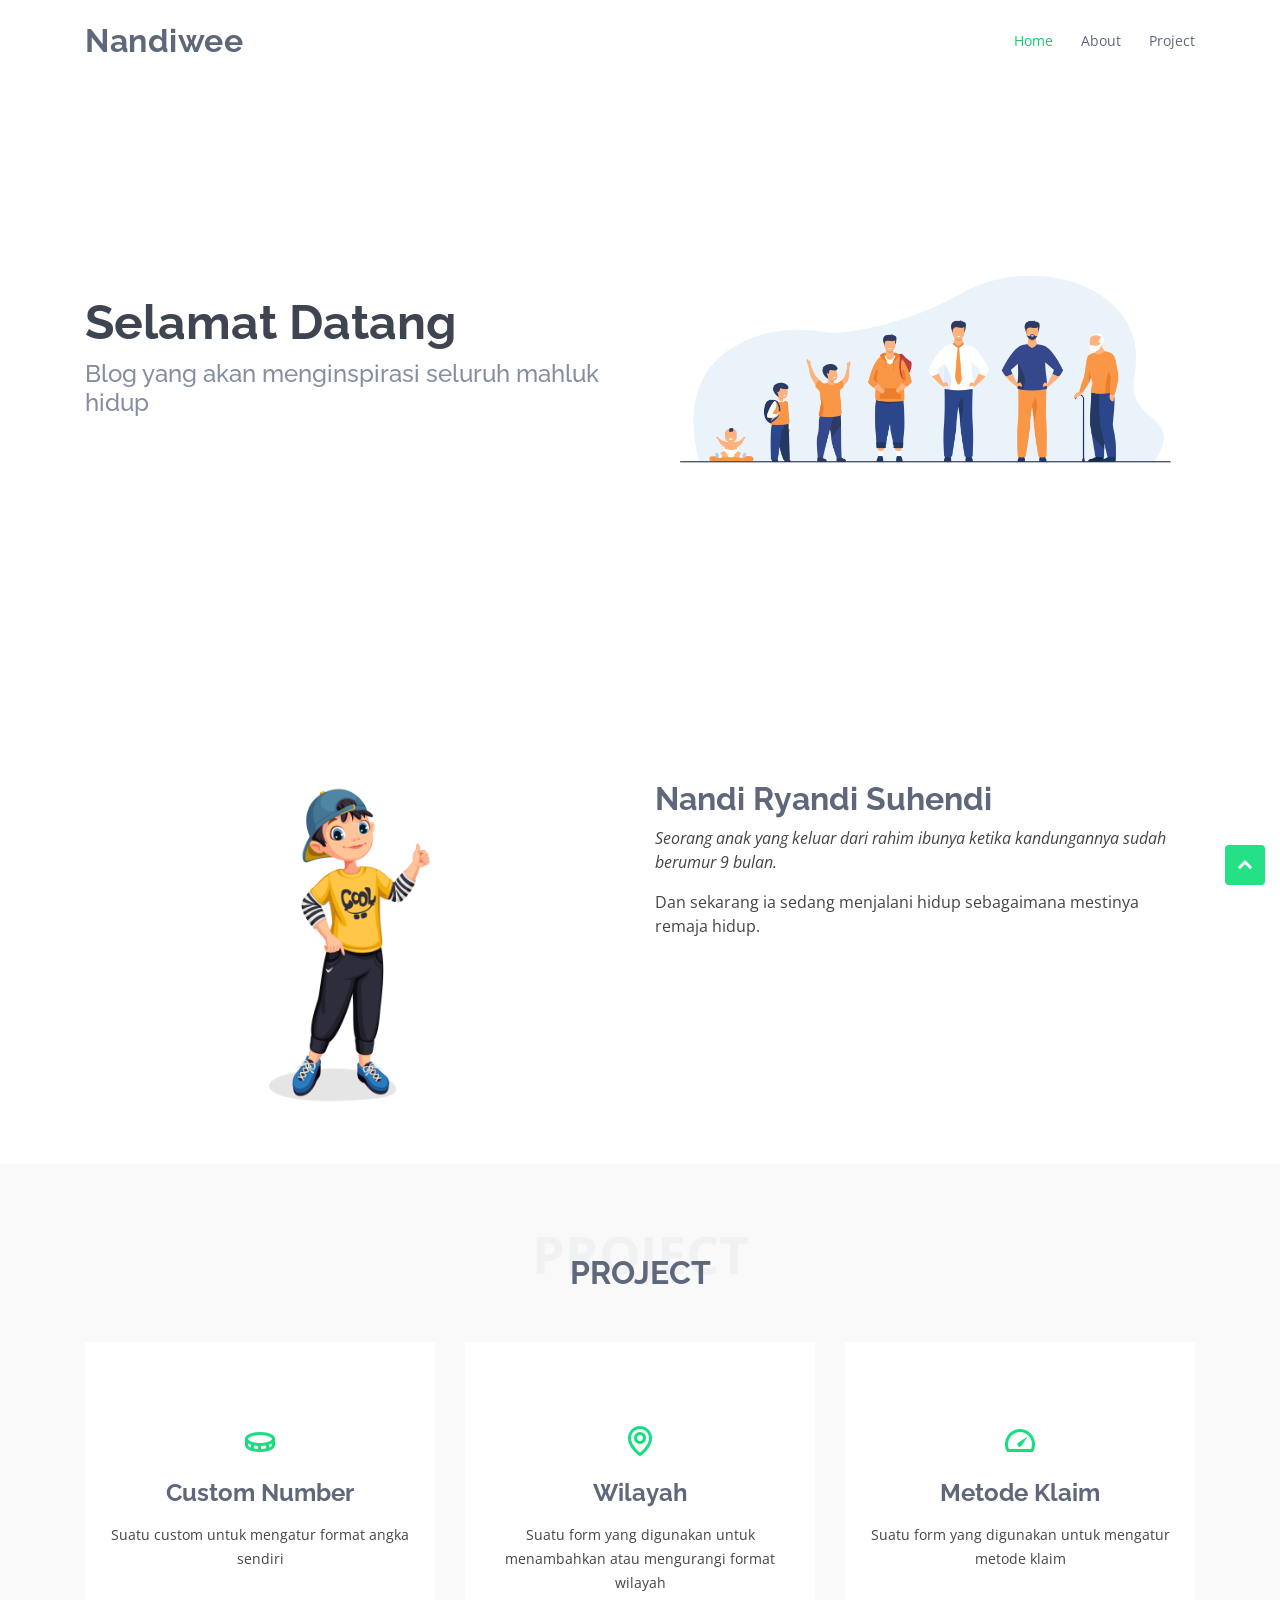
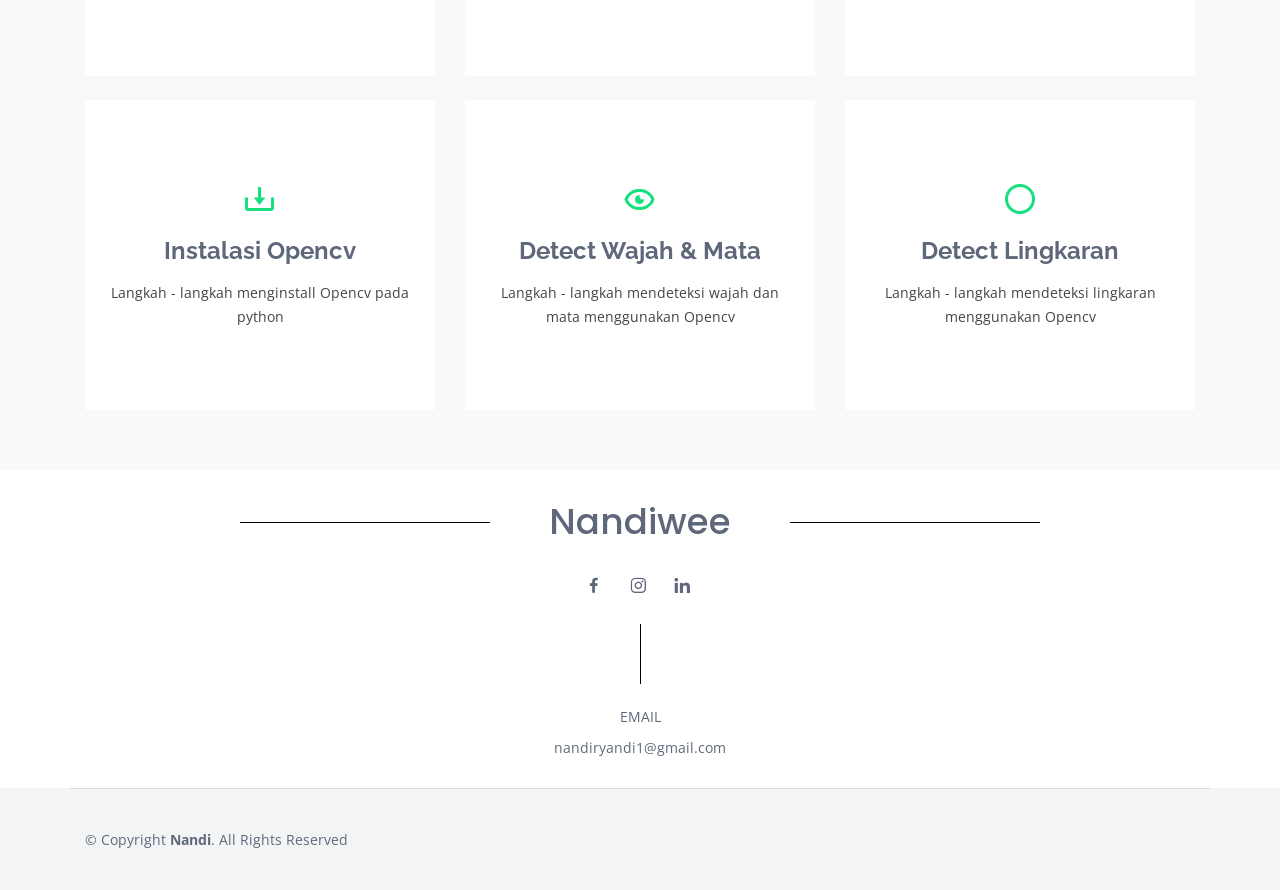
==== commit 30bcf804: "blog" ====
--- a/index.html
+++ b/index.html
@@ -122,8 +122,34 @@
               <p>Suatu form yang digunakan untuk mengatur metode klaim</p>
             </div>
           </div>
-
-        </div>
+        </div>
+        <br>
+        <div class="row">
+          <div class="col-lg-4 col-md-6 d-flex align-items-stretch">
+            <div class="icon-box">
+              <div class="icon"><i class="bx bx-download"></i></div>
+              <h4><a href="project/InstalasiOpencv.html">Instalasi Opencv</a></h4>
+              <p>Langkah - langkah menginstall Opencv pada python</p>
+            </div>
+          </div>
+
+          <div class="col-lg-4 col-md-6 d-flex align-items-stretch mt-4 mt-md-0">
+            <div class="icon-box">
+              <div class="icon"><i class='bx bx-show-alt'></i></div>
+              <h4><a href="project/DetectWajah.html">Detect Wajah & Mata</a></h4>
+              <p>Langkah - langkah mendeteksi wajah dan mata menggunakan Opencv</p>
+            </div>
+          </div>
+
+          <div class="col-lg-4 col-md-6 d-flex align-items-stretch mt-4 mt-lg-0">
+            <div class="icon-box">
+              <div class="icon"><i class="bx bx-circle"></i></div>
+              <h4><a href="project/DetectLingkaran.html">Detect Lingkaran</a></h4>
+              <p>Langkah - langkah mendeteksi lingkaran menggunakan Opencv</p>
+            </div>
+          </div>
+        </div>
+
 
       </div>
     </section><!-- End Project Section -->
--- a/assets/css/style.css
+++ b/assets/css/style.css
@@ -47,6 +47,45 @@
 .back-to-top i:hover {
   background: #206bfb;
   color: #fff;
+}
+
+/*--------------------------------------------------------------
+# Cta
+--------------------------------------------------------------*/
+.cta {
+  background: #16df7e;
+  background-size: cover;
+  padding: 60px 0;
+}
+
+.cta h3 {
+  color: #fff;
+  font-size: 28px;
+  font-weight: 700;
+}
+
+.cta p {
+  color: #fff;
+}
+
+.cta .cta-btn {
+  font-family: "Raleway", sans-serif;
+  text-transform: uppercase;
+  font-weight: 500;
+  font-size: 16px;
+  letter-spacing: 1px;
+  display: inline-block;
+  padding: 8px 28px;
+  border-radius: 4px;
+  transition: 0.5s;
+  margin-top: 10px;
+  border: 2px solid #fff;
+  color: #fff;
+}
+
+.cta .cta-btn:hover {
+  background: #206bfb;
+  border-color: #206bfb;
 }
 
 /*--------------------------------------------------------------
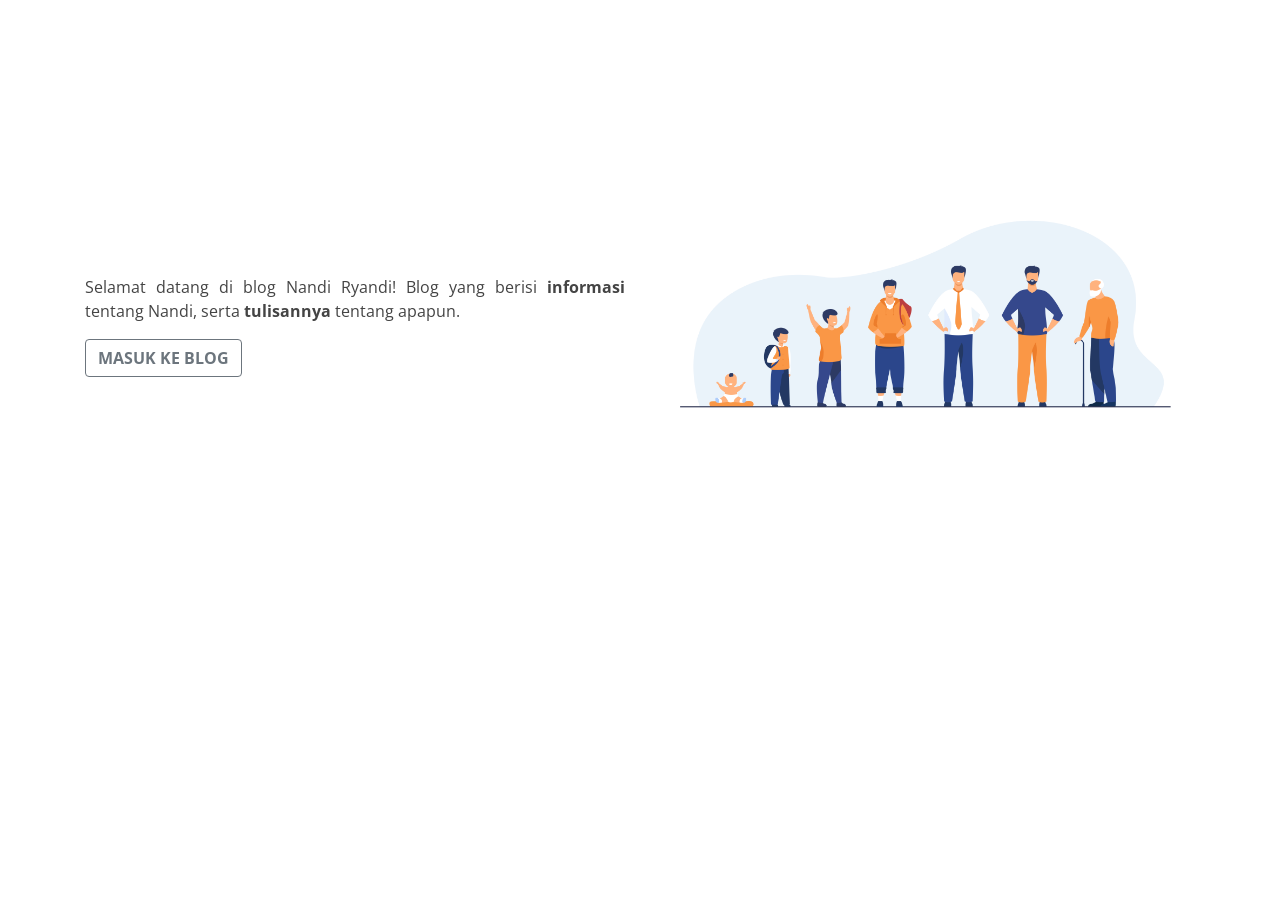
==== commit 5b1b7eb6: "blog" ====
--- a/index.html
+++ b/index.html
@@ -5,7 +5,7 @@
   <meta charset="utf-8">
   <meta content="width=device-width, initial-scale=1.0" name="viewport">
 
-  <title>Blog - Index</title>
+  <title>Index - Nandi Ryandi</title>
   <meta content="" name="descriptison">
   <meta content="" name="keywords">
 
@@ -30,169 +30,26 @@
 
 <body>
 
-  <!-- ======= Header ======= -->
-  <header id="header" class="fixed-top">
-    <div class="container d-flex align-items-center">
-
-      <h1 class="logo mr-auto"><a href="index.html">Nandiwee</a></h1>
-
-      <nav class="nav-menu d-none d-lg-block">
-        <ul>
-          <li class="active"><a href="index.html">Home</a></li>
-          <li><a href="#about">About</a></li>
-          <li><a href="#services">Project</a></li>
-
-        </ul>
-      </nav><!-- .nav-menu -->
-
-    </div>
-  </header><!-- End Header -->
-
   <!-- ======= Hero Section ======= -->
   <section id="hero" class="d-flex align-items-center">
 
     <div class="container">
       <div class="row">
         <div class="col-lg-6 pt-5 pt-lg-0 order-2 order-lg-1 d-flex flex-column justify-content-center">
-          <h1>Selamat Datang</h1>
-          <h2>Blog yang akan menginspirasi seluruh mahluk hidup</h2>
+          <p align="justify">Selamat datang di blog Nandi Ryandi! Blog yang berisi <b>informasi</b> tentang Nandi, serta <b>tulisannya</b> tentang apapun.</p>
+          <div class="d-flex">
+            <a href="blog.html" class="btn btn-outline-secondary"><b>MASUK KE BLOG</b></a>
+          </div>
         </div>
         <div class="col-lg-6 order-1 order-lg-2 hero-img">
-          <img src="assets/img/kita.jpg" class="img-fluid animated" alt="">
+          <img src="assets/img/kita.jpg" class="img-fluid" alt="">
         </div>
       </div>
     </div>
 
   </section><!-- End Hero -->
 
-  <main id="main">
-
-    <!-- ======= About Section ======= -->
-    <section id="about" class="about">
-      <div class="container">
-
-        <div class="row">
-          <div class="col-lg-6">
-            <img src="assets/img/org.jpg" class="img-fluid" alt="">
-          </div>
-          <div class="col-lg-6 pt-4 pt-lg-0 content">
-            <h3>Nandi Ryandi Suhendi</h3>
-            <p class="font-italic">
-              Seorang anak yang keluar dari rahim ibunya ketika kandungannya sudah berumur 9 bulan.
-            </p>
-            <p>
-              Dan sekarang ia sedang menjalani hidup sebagaimana mestinya remaja hidup.
-            </p>
-          </div>
-        </div>
-
-      </div>
-    </section><!-- End About Section -->
-
-    <!-- ======= Project Section ======= -->
-    <section id="services" class="services section-bg">
-      <div class="container">
-
-        <div class="section-title">
-          <span>Project</span>
-          <h2>Project</h2>
-        </div>
-
-        <div class="row">
-          <div class="col-lg-4 col-md-6 d-flex align-items-stretch">
-            <div class="icon-box">
-              <div class="icon"><i class="bx bx-coin"></i></div>
-              <h4><a href="project/CustomNumber.html">Custom Number</a></h4>
-              <p>Suatu custom untuk mengatur format angka sendiri</p>
-            </div>
-          </div>
-
-          <div class="col-lg-4 col-md-6 d-flex align-items-stretch mt-4 mt-md-0">
-            <div class="icon-box">
-              <div class="icon"><i class="bx bx-map"></i></div>
-              <h4><a href="project/Wilayah.html">Wilayah</a></h4>
-              <p>Suatu form yang digunakan untuk menambahkan atau mengurangi format wilayah</p>
-            </div>
-          </div>
-
-          <div class="col-lg-4 col-md-6 d-flex align-items-stretch mt-4 mt-lg-0">
-            <div class="icon-box">
-              <div class="icon"><i class="bx bx-tachometer"></i></div>
-              <h4><a href="project/MetodeKlaim.html">Metode Klaim</a></h4>
-              <p>Suatu form yang digunakan untuk mengatur metode klaim</p>
-            </div>
-          </div>
-        </div>
-        <br>
-        <div class="row">
-          <div class="col-lg-4 col-md-6 d-flex align-items-stretch">
-            <div class="icon-box">
-              <div class="icon"><i class="bx bx-download"></i></div>
-              <h4><a href="project/InstalasiOpencv.html">Instalasi Opencv</a></h4>
-              <p>Langkah - langkah menginstall Opencv pada python</p>
-            </div>
-          </div>
-
-          <div class="col-lg-4 col-md-6 d-flex align-items-stretch mt-4 mt-md-0">
-            <div class="icon-box">
-              <div class="icon"><i class='bx bx-show-alt'></i></div>
-              <h4><a href="project/DetectWajah.html">Detect Wajah & Mata</a></h4>
-              <p>Langkah - langkah mendeteksi wajah dan mata menggunakan Opencv</p>
-            </div>
-          </div>
-
-          <div class="col-lg-4 col-md-6 d-flex align-items-stretch mt-4 mt-lg-0">
-            <div class="icon-box">
-              <div class="icon"><i class="bx bx-circle"></i></div>
-              <h4><a href="project/DetectLingkaran.html">Detect Lingkaran</a></h4>
-              <p>Langkah - langkah mendeteksi lingkaran menggunakan Opencv</p>
-            </div>
-          </div>
-        </div>
-
-
-      </div>
-    </section><!-- End Project Section -->
-
-   
-
-  </main><!-- End #main -->
-
-  <!-- ======= Footer ======= -->
-  <footer id="footer">
-    <div class="footer-top">
-
-      <div class="container">
-
-        <div class="row  justify-content-center">
-          <div class="col-lg-6">
-            <div class="pembungkus">
-              <h3>Nandiwee</h3>
-            </div>
-          </div>
-        </div>
-
-        <div class="social-links">
-          <a href="https://www.facebook.com/nandi.ryandi1/" target="_blank" class="facebook"><i class="bx bxl-facebook"></i></a>
-          <a href="https://www.instagram.com/nndrynd_/" target="_blank" class="instagram"><i class="bx bxl-instagram"></i></a>
-          <a href="https://www.linkedin.com/in/nandi-ryandi1/" target="_blank" class="linkedin"><i class="bx bxl-linkedin"></i></a>
-        </div>
-
-        <center><div class="vertikal"></div></center>
-
-        <center>
-          <p>EMAIL</p>
-          <p>nandiryandi1@gmail.com</p>
-        </center>
-      </div>
-    </div>
-
-    <div class="container footer-bottom clearfix">
-      <div class="copyright">
-        &copy; Copyright <strong><span>Nandi</span></strong>. All Rights Reserved
-      </div>
-    </div>
-  </footer><!-- End Footer -->
+ 
 
   <a href="#" class="back-to-top"><i class="icofont-simple-up"></i></a>
 
--- a/assets/css/style.css
+++ b/assets/css/style.css
@@ -49,44 +49,6 @@
   color: #fff;
 }
 
-/*--------------------------------------------------------------
-# Cta
---------------------------------------------------------------*/
-.cta {
-  background: #16df7e;
-  background-size: cover;
-  padding: 60px 0;
-}
-
-.cta h3 {
-  color: #fff;
-  font-size: 28px;
-  font-weight: 700;
-}
-
-.cta p {
-  color: #fff;
-}
-
-.cta .cta-btn {
-  font-family: "Raleway", sans-serif;
-  text-transform: uppercase;
-  font-weight: 500;
-  font-size: 16px;
-  letter-spacing: 1px;
-  display: inline-block;
-  padding: 8px 28px;
-  border-radius: 4px;
-  transition: 0.5s;
-  margin-top: 10px;
-  border: 2px solid #fff;
-  color: #fff;
-}
-
-.cta .cta-btn:hover {
-  background: #206bfb;
-  border-color: #206bfb;
-}
 
 /*--------------------------------------------------------------
 # Header
@@ -95,11 +57,12 @@
   background: #fff;
   transition: all 0.5s;
   z-index: 997;
-  padding: 20px 0;
+  padding: 12px 0;
+  box-shadow: 0px 2px 12px rgba(0, 0, 0, 0.1);
 }
 
 #header.header-scrolled {
-  box-shadow: 0px 2px 15px rgba(0, 0, 0, 0.1);
+  box-shadow: 0px 2px 12px rgba(0, 0, 0, 0.1);
   padding: 12px 0;
 }
 
@@ -498,7 +461,7 @@
 # Sections General
 --------------------------------------------------------------*/
 section {
-  padding: 60px 0;
+  padding: 150px 0;
   overflow: hidden;
 }
 
@@ -604,6 +567,14 @@
 /*--------------------------------------------------------------
 # About
 --------------------------------------------------------------*/
+.about h2 {
+  padding-left: 50px;
+  font-weight: 700;
+  font-size: 32px;
+  color: #5f687b;
+}
+
+
 .about .content h3 {
   font-weight: 700;
   font-size: 32px;
@@ -1000,6 +971,7 @@
 
 .contact .info .social-links {
   padding-left: 60px;
+  margin-top: 25px;
 }
 
 .contact .info .social-links a {
@@ -1022,7 +994,8 @@
   color: #fff;
 }
 
-.contact .info .email:hover i, .contact .info .address:hover i, .contact .info .phone:hover i {
+
+.contact .info .email:hover i, .contact .info .address:hover i, .contact .info .phone:hover i{
   background: #16df7e;
   color: #fff;
 }
@@ -1384,30 +1357,6 @@
   background: #206bfb;
 }
 
-#footer .footer-top .social-links {
-  margin-top: 25px;
-}
-
-#footer .footer-top .social-links a {
-  font-size: 20px;
-  display: inline-block;
-  background: white;
-  color: #5f687b;
-  line-height: 0;
-  padding: 7px 0;
-  margin-right: 4px;
-  border-radius: 4px;
-  text-align: center;
-  width: 36px;
-  height: 36px;
-  transition: 0.3s;
-}
-
-#footer .footer-top .social-links a:hover {
-  background: #16df7e;
-  color: #fff;
-  text-decoration: none;
-}
 
 #footer .vertikal{
   position: relative;
